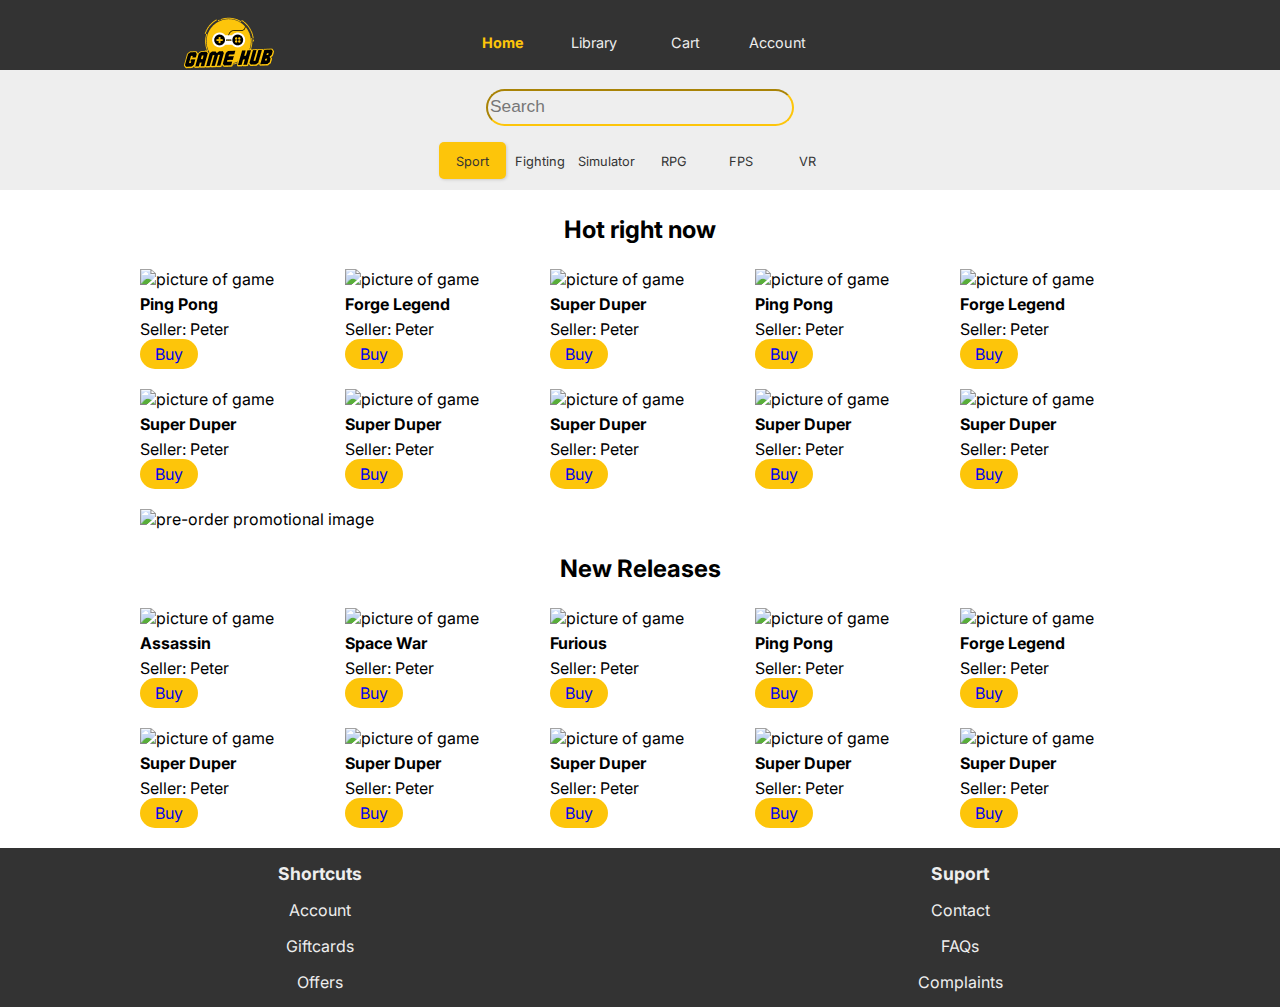
==== index.html @ 80fd1b0d "commit" ====
<!DOCTYPE html>
<html lang="en">
<head>
<meta charset="UTF-8">
<meta name="description" content="Buy or sell new and used games with GameHub.">
<meta name="viewport" content="width=device-width, initial-scale=1">
<script src="https://kit.fontawesome.com/e338dcafec.js" crossorigin="anonymous"></script>
<link rel="preconnect" href="https://fonts.googleapis.com">
<link rel="preconnect" href="https://fonts.gstatic.com" crossorigin>
<link href="https://fonts.googleapis.com/css2?family=Inter&family=Roboto&display=swap" rel="stylesheet">
<link rel="stylesheet" href="css/styles.css">
<title>GameHub | Home</title>

<!-- Hotjar Tracking Code for https://gifted-engelbart-293066.netlify.app -->
<script>
    (function(h,o,t,j,a,r){
        h.hj=h.hj||function(){(h.hj.q=h.hj.q||[]).push(arguments)};
        h._hjSettings={hjid:3154711,hjsv:6};
        a=o.getElementsByTagName('head')[0];
        r=o.createElement('script');r.async=1;
        r.src=t+h._hjSettings.hjid+j+h._hjSettings.hjsv;
        a.appendChild(r);
    })(window,document,'https://static.hotjar.com/c/hotjar-','.js?sv=');
</script>
</head>




<body>

    <nav class="nav-container">

        <div class="main-nav-container">
            <a id="logo" href="index.html">
                <img class="logo-desktop" src="images/Logo.png" alt="GameHub Logo">
            </a>
            <a id="current-home" href="index.html"><i class="fa-solid fa-house-chimney"></i>Home</a>
            <a href="library.html"><i class="fa-solid fa-gamepad"></i> Library</a>
            <a href="cart.html"><i class="fa-solid fa-cart-shopping"></i> Cart</a>
            <a href="account.html"><i class="fa-solid fa-user"></i> Account</a>
        </div>
    </nav>
    <header>
        <section class="local-nav-container">
            <div class="search-container">
                <input class="search-mobile" type="text" name="search" placeholder="Search">
            </div>
            <div class="local-nav-menu">
                <a class="current-sport" href=""><i class="fa-solid fa-baseball-bat-ball"></i>Sport</a>
                <a class="current-fighting" href=""><i class="fa-solid fa-user-ninja"></i>Fighting</a>
                <a class="current-simulator" href=""><i class="fa-solid fa-plane-departure"></i>Simulator</a>
                <a class="current-rpg" href=""><i class="fa-brands fa-d-and-d"></i>RPG</a>
                <a class="current-fps" href=""><i class="fa-solid fa-person-rifle"></i></i>FPS</a></li>
                <a class="current-vr" href=""><i class="fa-solid fa-vr-cardboard"></i>VR</a>
            </div>
        </section>
        </header>


<main>

    <h2><i class="fa-solid fa-fire"></i>Hot right now<i class="fa-solid fa-fire"></i></h2>
    <section class="home-page-images-container">
        <div>
            <img class="home-page-images" src="images/GameHub_covers.jpg" alt="picture of game">
            <div>
            <h3>Ping Pong</h3>
            <p>Seller: Peter <i class="fa-solid fa-circle-check"></i></p>
            </div>
            <a class="buy-button" href="product-screen.html">Buy</a>
        </div>
        <div>
            <img class="home-page-images" src="images/GameHub_covers10.jpg" alt="picture of game">
            <div>
            <h3>Forge Legend</h3>
            <p>Seller: Peter <i class="fa-solid fa-circle-check"></i></p>
            </div>
            <a class="buy-button" href="product-screen.html">Buy</a>
        </div>
        <div>
            <img class="home-page-images" src="images/GameHub_covers2.jpg" alt="picture of game">
            <h3>Super Duper</h3>
            <p>Seller: Peter <i class="fa-solid fa-circle-check"></i></p>
            <a class="buy-button" href="product-screen.html">Buy</a>
        </div>
        <div class="desktop-additional-products">
            <img class="home-page-images" src="images/GameHub_covers.jpg" alt="picture of game">
            <h3>Ping Pong</h3>
            <p>Seller: Peter <i class="fa-solid fa-circle-check"></i></p>
            <a class="buy-button" href="product-screen.html">Buy</a>
        </div>
        <div class="desktop-additional-products">
            <img class="home-page-images" src="images/GameHub_covers10.jpg" alt="picture of game">
            <h3>Forge Legend</h3>
            <p>Seller: Peter <i class="fa-solid fa-circle-check"></i></p>
            <a class="buy-button" href="product-screen.html">Buy</a>
        </div>
        <div class="desktop-additional-products">
            <img class="home-page-images" src="images/GameHub_covers2.jpg" alt="picture of game">
            <h3>Super Duper</h3>
            <p>Seller: Peter <i class="fa-solid fa-circle-check"></i></p>
            <a class="buy-button" href="product-screen.html">Buy</a>
        </div>
        <div class="desktop-additional-products">
            <img class="home-page-images" src="images/GameHub_covers2.jpg" alt="picture of game">
            <h3>Super Duper</h3>
            <p>Seller: Peter <i class="fa-solid fa-circle-check"></i></p>
            <a class="buy-button" href="product-screen.html">Buy</a>
        </div>
        <div class="desktop-additional-products">
            <img class="home-page-images" src="images/GameHub_covers2.jpg" alt="picture of game">
            <h3>Super Duper</h3>
            <p>Seller: Peter <i class="fa-solid fa-circle-check"></i></p>
            <a class="buy-button" href="product-screen.html">Buy</a>
        </div>
        <div class="desktop-additional-products">
            <img class="home-page-images" src="images/GameHub_covers2.jpg" alt="picture of game">
            <h3>Super Duper</h3>
            <p>Seller: Peter <i class="fa-solid fa-circle-check"></i></p>
            <a class="buy-button" href="product-screen.html">Buy</a>
        </div>
        <div class="desktop-additional-products">
            <img class="home-page-images" src="images/GameHub_covers2.jpg" alt="picture of game">
            <h3>Super Duper</h3>
            <p>Seller: Peter <i class="fa-solid fa-circle-check"></i></p>
            <a class="buy-button" href="product-screen.html">Buy</a>
        </div>
    </section>

    <section>
        <img class="promotional-image" src="images/Centreimg.png" alt="pre-order promotional image">
    </section>

    <h2><i class="fa-solid fa-fire"></i>New Releases<i class="fa-solid fa-fire"></i></h2>
    <section class="home-page-images-container">
        <div>
            <img class="home-page-images" src="images/GameHub_covers5.jpg" alt="picture of game">
            <h3>Assassin</h3>
            <p>Seller: Peter <i class="fa-solid fa-circle-check"></i></p>
            <a class="buy-button" href="product-screen.html">Buy</a>
        </div>
        <div>
            <img class="home-page-images" src="images/GameHub_covers6.jpg" alt="picture of game">
            <h3>Space War</h3>
            <p>Seller: Peter <i class="fa-solid fa-circle-check"></i></p>
            <a class="buy-button" href="product-screen.html">Buy</a>
        </div>
        <div>
            <img class="home-page-images" src="images/GameHub_covers4.jpg" alt="picture of game">
            <h3>Furious</h3>
            <p>Seller: Peter <i class="fa-solid fa-circle-check"></i></p>
            <a class="buy-button" href="product-screen.html">Buy</a>
        </div>
        <div class="desktop-additional-products">
            <img class="home-page-images" src="images/GameHub_covers.jpg" alt="picture of game">
            <h3>Ping Pong</h3>
            <p>Seller: Peter <i class="fa-solid fa-circle-check"></i></p>
            <a class="buy-button" href="product-screen.html">Buy</a>
        </div>
        <div class="desktop-additional-products">
            <img class="home-page-images" src="images/GameHub_covers10.jpg" alt="picture of game">
            <h3>Forge Legend</h3>
            <p>Seller: Peter <i class="fa-solid fa-circle-check"></i></p>
            <a class="buy-button" href="product-screen.html">Buy</a>
        </div>
        <div class="desktop-additional-products">
            <img class="home-page-images" src="images/GameHub_covers2.jpg" alt="picture of game">
            <h3>Super Duper</h3>
            <p>Seller: Peter <i class="fa-solid fa-circle-check"></i></p>
            <a class="buy-button" href="product-screen.html">Buy</a>
        </div>
        <div class="desktop-additional-products">
            <img class="home-page-images" src="images/GameHub_covers2.jpg" alt="picture of game">
            <h3>Super Duper</h3>
            <p>Seller: Peter <i class="fa-solid fa-circle-check"></i></p>
            <a class="buy-button" href="product-screen.html">Buy</a>
        </div>
        <div class="desktop-additional-products">
            <img class="home-page-images" src="images/GameHub_covers2.jpg" alt="picture of game">
            <h3>Super Duper</h3>
            <p>Seller: Peter <i class="fa-solid fa-circle-check"></i></p>
            <a class="buy-button" href="product-screen.html">Buy</a>
        </div>
        <div class="desktop-additional-products">
            <img class="home-page-images" src="images/GameHub_covers2.jpg" alt="picture of game">
            <h3>Super Duper</h3>
            <p>Seller: Peter <i class="fa-solid fa-circle-check"></i></p>
            <a class="buy-button" href="product-screen.html">Buy</a>
        </div>
        <div class="desktop-additional-products">
            <img class="home-page-images" src="images/GameHub_covers2.jpg" alt="picture of game">
            <h3>Super Duper</h3>
            <p>Seller: Peter <i class="fa-solid fa-circle-check"></i></p>
            <a class="buy-button" href="product-screen.html">Buy</a>
        </div>
    </section>
    

</main>




<footer class="footer-container">
    <div>
        <h5>Shortcuts</h5>
        <a href="account.html">Account</a>
        <a href="#">Giftcards</a>
        <a href="#">Offers</a>
    </div>
    <div>
        <h5>Suport</h5>
        <a href="contact.html">Contact</a>
        <a href="#">FAQs</a>
        <a href="#">Complaints</a>
    </div>
    </footer>

</body>
</html>
---- css/styles.css ----
@font-face {
    font-family: 'Inter', sans-serif;
    font-family: 'Roboto', sans-serif;
    src: url("https://fonts.googleapis.com/css2?family=Inter&family=Roboto&display=swap");
}

/* GLOBAL STYLES */

header {grid-area: header;}
nav {grid-area: nav;}
main {grid-area: main;}
footer {grid-area: footer;}

body {
    margin: 0px;
    font-family: "Inter";
    min-height: 100vh;
}

/* Footer */
.footer-container {
    display: grid;
    grid-template-columns: 1fr 1fr;
    justify-items: center;
    align-items: center;
    background-color: #333;
    color: #eee;
    padding: 15px 0px;
}

.footer-container div {
    display: grid;
    grid-template-rows: repeat(4, 1fr);
    justify-items: center;
    align-items: center;
    gap: 15px 0px;
}

.footer-container h5 {
    font-size: 1.1em;
    margin: 0px;
}

.footer-container a {
    text-decoration: none;
    color: #eee;
}

/* Main-Nav */

#current-home, #current-library, #current-cart, #current-account {
    color: #FDC50A;
    font-weight: bold;
}

.search-container {
    width: 100%;
    text-align: center;
}

.search-mobile {
    border-radius: 20px;
    width: 300px;
    height: 2.3em;
    margin: 15px 0px 0px 0px;
    border-color: #FDC50A;
    background-color: transparent;
}

input::placeholder {
    color: #777;
    font-size: 1.3em;
}

.current-sport {
    background-color: #FDC50A;
    border-radius: 5px;
    box-shadow: 1px 1px 3px #ccc; 
}

.main-nav-container {
    height: 70px;
    background-color: #333;
    align-items: center;
    display: grid;
}

.main-nav-container a {
    display: grid;
    text-align: center;
    color: #eee;
    text-decoration: none;
    gap: 2px;
    font-size: 0.9em;
    padding: 10px 5px;
}


/* Local-Nav - Home */

.local-nav-container {
    height: 120px;
    display: grid;
    grid-template-rows: 1fr 1fr;
    background-color: #eee;
    align-items: center;
}

.local-nav-menu {
    display: grid;
    grid-template-columns: repeat(6, 1fr);
    margin: 0px 10px;
}

.local-nav-menu a {
    color: #333;
    display: grid;
    text-align: center;
    gap: 2px;
    text-decoration: none;
    font-size: 0.8em;
    padding: 10px 5px;
}


/* Local-Nav - Library */

.content-switcher {
    display: grid;
    grid-template-columns: 1fr 1fr;
    background-color: #fff;
    padding: 3px;
    border-radius: 25px;
}

.content-switcher a {
    text-align: center;
    border-radius: 20px;
    text-decoration: none;
    padding: 10px;
    color: #333;
}


/* Main - Home */  

.home-page-images {
    width: 100%;
    margin: auto;
}

.home-page-images-container i {
    color: #3FA535;
}

main h2 {
    text-align: center;
}

h2 i {
    margin: 0px 25px;
    color: #E84545;
}

.promotional-image {
    display: block;
    margin-left: auto;
    margin-right: auto;
}


/* Main - Library */

.your-games-product-container a {
    text-align: center;
    text-decoration: none;
    background-color: #FDC50A;
    color: #333;
    border-radius: 20px;
    padding: 10px;
    font-weight: bold;
    font-size: 0.8em;
}

.your-games {
    background-color: #FDC50A;
}

.your-games-product-container {
    display: grid;
    gap: 0px 10px;
    align-items: center;
}

.game-description-text {
    place-self: start;
}


/* Main - Product Page */

.main-platform-container {
    display: grid;
    grid-template-rows: 1fr 1fr;
}

.main-platform-container select {
    text-align: center;
    align-self: center;
    padding: 10px;
    border: 1px solid #eee;
    border-radius: 5px;
    background-color: #fff;
    box-shadow: 1px 1px 1px;
    font-size: 1em;
}

.main-platform-container h2 {
    justify-self: left;
    align-self: center;
}

.platform-container {
    display: grid;
    grid-template-columns: repeat(4, 1fr);
    gap: 0px 10px;
}

.platform-container label {
    display: grid;
    grid-template-rows: 1fr 1fr;
    gap: 2px 0px;
}

.platform-container input[type="radio"] {
    opacity: 0;
    position: fixed;
    width: 0px;
}

.platform-container label {
    border-radius: 3px;
    border: 1px solid #eee;
    box-shadow: 1px 1px 1px;
    font-size: 0.8em;
    padding: 20px 10px;
    text-align: center;
}

.platform-container input[type="radio"]:checked + label {
    border: 2px solid #FDC50A;
    color: #333;
    background-color: #FDC50A;
    font-weight: bold;
}

.payment-container {
    display: grid;
    grid-template-columns: 1fr 1fr;
    justify-items: center;
    align-items: center;
    margin: 10px 0px 0px 0px;
    background-color: #eee;
}

.payment-container a {
    text-decoration: none;
    padding: 15px 20px;
    margin: 5px;
    border-radius: 10px;
    font-weight: bold;
}

.payment-container :nth-child(1) {
    background-color: #FF5B24;
    color: #fff;
}

.payment-container a:nth-child(2) {
    background-color: #FDC50A;
    color: #333;
}


/* Main-Cart */

.cart-text-format {
    display: grid;
    grid-template-rows: 1fr 1fr 2fr;
}

.quantity label::after {
    content: "";
    display: block;
}
.quantity label {
    font-size: 1em;
    font-weight: bold;
}

.main-cart-container {
    display: grid;
    margin: 0px 15px;
}

.delivery-and-payment-container {
    display: grid;
    grid-template-columns: 1fr 2fr 1fr;
    justify-items: center;
    align-items: center;
    background-color: #eee;
    border-radius: 5px;
}

.delivery-and-payment-container i:first-child {
    padding: 10px;
    background-color: #ccc;
    border-radius: 5px;
    color: #333;
}

.order-info-container {
    background-color: #eee;
    display: grid;
    grid-template-rows: 1fr 1fr 1fr;
    border-radius: 5px;
}

.order-info-container div {
    display: grid;
    grid-template-columns: 3fr 1fr;
    justify-items: start;
    align-items: center;
}

.cart-cta {
    width: 100%;
    height: 50px;
    background-color: #333;
    text-align: center;
    text-decoration: none;
    line-height: 50px;
    color: #FDC50A;
    border: 1px solid #FDC50A;
    border-radius: 5px;
    margin: 10px auto;
}

.cart-text-format h2 {
    text-align: left;
}

.cart-text-format h3, .cart-text-format h4 {
    font-size: 0.8em;
    font-weight: 400;
    margin: 5px;
} 

.cart-text-format h5 {
    font-size: 0.8em;
    font-weight: bold;
}

.btn-container {
    text-align: center;
    margin: 15px 0px;
}

.btn-confirm-order {
    padding: 10px 60px;
    background-color: #333;
    border: 1px solid #FDC50A;
    cursor: pointer;
    color: #FDC50A;
    border-radius: 5px;
    font-size: 1em;
}

.popup {
    top: 0;
    left: 50%;
    position: absolute;
    transform: translate(-50%, -50%) scale(0.1);
    text-align: center;
    padding: 30px;
    background-color: #FDC50A;
    border-radius: 10px;
    visibility: hidden;
    transition: transform 0.4s, top 0.4s;
}

.open-popup {
    visibility: visible;
    top: 50%;
    transform: translate(-50%, -50%) scale(1);
}

.popup button {
    width: 100%;
    padding: 10px 0px;
    color: #FDC50A;
    font-size: 1em;
    background-color: #333;
    border: none;
    border-radius: 10px;
    box-shadow: 1px 1px 1px;
    cursor: pointer;
    
}


/* Main - Account */

.SoMe-account a {
    font-size: 2.5em;
    padding: 10px;
    margin: 10px;
}

.SoMe-account a:nth-child(1) {
    color: #25D366;
}
.SoMe-account a:nth-child(2) {
    color: #1DA1F2;
}
.SoMe-account a:nth-child(3) {
    color: #4267B2;
}

.account-container {
    display: grid;
    align-items: center;
    justify-items: center;
    margin: 0px 15px;
}


/* Main - Create Account */

.create-account-main-container {
    display: grid;
    grid-template-rows: repeat(5, auto);
    margin: 0px 15px;
}

.form-container form {
    display: grid;
    grid-template-rows: repeat(10, auto);
    gap: 10px;
}

.form-container input {
    height: 44px;
    border-radius: 5px;
    border: 1px solid #333;
}

.stepper-container {
    justify-self: center;
}

.stepper {
    display: grid;
    grid-template-columns: 1fr 1fr 1fr;
    list-style: none;
    padding: 0px;
    max-width: 340px;
    gap: 0px 5px;
}

.stepper-item {
    text-align: center;
}

.stepper li:first-child {
    border: 1px solid #FDC50A;
    border-radius: 10px;
    background-color: #FDC50A;
}

.stepper-item:before {
    content: "";
    position: relative;
    display: block;
}

/* Main-Contact */

.contact-main-container {
    display: grid;
    grid-template-rows: repeat(4, auto);
    align-items: center;
    gap: 15px 0px;
}
.contact-main-container h1 {
    text-align: center;
}

textarea {
    border-radius: 5px;
    border: 1px solid #333;
}
label {
    font-weight: bold;
    margin: 0px;
    padding: 5px;
}

/* Footer */
.footer-container {
    display: grid;
    grid-template-columns: 1fr 1fr;
    justify-items: center;
    align-items: center;
    background-color: #333;
    color: #eee;
    padding: 15px 0px;
}

.footer-container div {
    display: grid;
    grid-template-rows: repeat(4, 1fr);
    justify-items: center;
    align-items: center;
    gap: 15px 0px;
}

.footer-container h5 {
    font-size: 1.1em;
    margin: 0px;
}

.footer-container a {
    text-decoration: none;
    color: #eee;
}





@media only screen and (max-width:699px) {

    body {
    display: grid;
    grid-template-areas: 
    "header"
    "main"
    "nav"
    "footer";
}

h1 {
    font-size: 1.5em;
    font-weight: bold;
}


/* Main-Nav */

.logo-desktop {
    display: none;
}

.main-nav-container {
    justify-content: center;
    grid-template-columns: repeat(4, 1fr);
}


/* Local-Nav - Library */

.content-switcher {
    margin: 0px 25px;
}


/* Main - Home */

main h2 {
    font-size: 1em;
    margin: 10px 0px;
}

main h3, main p {
    font-size: 0.8em;
    margin: 5px 0px 10px 0px;
}

.home-page-images-container {
    display: grid;
    grid-template-columns: repeat(3, 1fr);
    gap: 15px;
    margin: 20px;
}

.desktop-additional-products {
    display: none;
}

.buy-button {
    padding: 3px 15px;
    background-color: #FDC50A;
    border-radius: 20px;
    text-decoration: none;
    color: #333;
}

.promotional-image {
    width: 95%;
}

/* Main - Library */

.your-games-container {
    display: grid;
    grid-template-rows: auto 1fr 1fr 1fr 1fr 1fr;
    gap: 15px;
    margin: 15px;
}

.your-games-product-container {
    grid-template-columns: 1fr 2fr 2fr;
}

.desktop {display: none;}


/* Main - Product Page */

.product-text {
    max-width: 340px;
    margin: auto;
}

.additional-desktop-description {
    display: none;
}


/* Main - Cart */

.breadcrumb {
    text-decoration: none;
    color: #333;
    padding: 15px;
    justify-self: start; 
}

.main-cart-container {
    grid-template-rows: repeat(6, auto);
}

.cart-description-container {
    display: grid;
    grid-template-columns: 1fr 2fr;
    gap: 10px;
}



/* Main-Account */

.account-container {
    grid-template-rows: 1fr 2fr 1fr auto 1fr;
}


/* Main - Create-account */

#selfie {
    border: none;
}

/* Main-Contact */

.contact-main-container {
    margin: 0px 15px;
}

}



/* DESKTOP STYLES */
@media only screen and (min-width:700px) {

main {
    max-width: 1000px;
    margin: auto;
}

h1 {
    font-size: 2em;
    font-weight: bold;
}


/* Main-Nav */

.main-nav-container {
    justify-items: center;
    display: grid;
    grid-template-columns: 5fr 1fr 1fr 1fr 1fr 5fr;
}


/* Local-Nav - Home */ 

.local-nav-container {
   justify-content: center;
}


/* Main - Home */  

main h2 {
    font-size: 1.5em;
    margin: 25px;
}

main h3, main p {
    font-size: 1em;
    margin: 5px 0px;
}

.home-page-images-container {
    display: grid;
    grid-template-columns: repeat(5, 1fr);
    gap: 25px;
    margin: 25px auto;
}

.promotional-image {
   width: 100%;
}

.buy-button {
    padding: 5px 15px;
    background-color: #FDC50A;
    border-radius: 20px;
    text-decoration: none;
}


/* Main - Library */

.your-games-container {
    display: grid;
    grid-template-rows: auto 1fr 1fr 50px;
    grid-template-columns: 1fr 1fr;
    gap: 10px;
    margin: 0px 15px;
}

.your-games-product-container {
    grid-template-columns: 1fr 3fr 2fr;
}

.mobile {display: none;}

.library-desktop-disc h2 {
    text-align: left;
}


/* Main - Product Page */

.product-text {
    max-width: 700px;
}

.platform-container label:hover {
    cursor: pointer;
    box-shadow: 3px 3px 3px;
}


/* Main - Cart */

.breadcrumb {
    display: none;
}

.main-cart-container {
    grid-template-rows: 1fr auto 1fr auto 2fr;
    align-items: center;
}

.cart-description-container {
    display: grid;
    grid-template-columns: 1fr 3fr;
    gap: 0px 25px;
}


/* Main - Account */

.account-container {
    grid-template-rows: 1fr auto 1fr auto 1fr;
}


/* Main - Create Account */

#selfie {
    border: none;
}
}
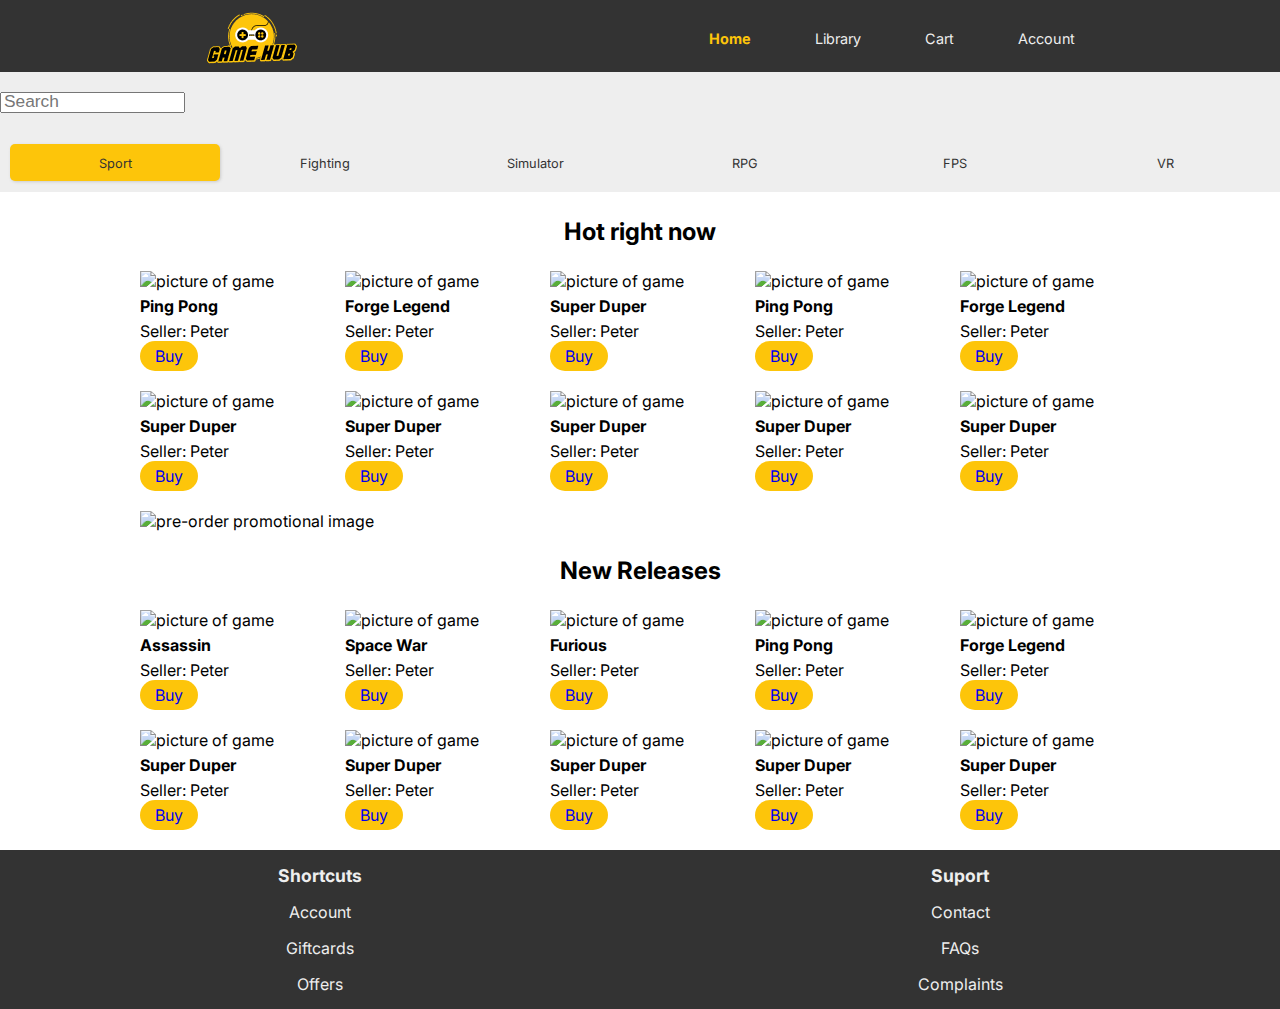
==== commit 98e7d424: "commit" ====
--- a/index.html
+++ b/index.html
@@ -8,7 +8,9 @@
 <link rel="preconnect" href="https://fonts.googleapis.com">
 <link rel="preconnect" href="https://fonts.gstatic.com" crossorigin>
 <link href="https://fonts.googleapis.com/css2?family=Inter&family=Roboto&display=swap" rel="stylesheet">
-<link rel="stylesheet" href="css/styles.css">
+<link rel="stylesheet" href="css/deviceStyles/desktopStyles.css">
+<link rel="stylesheet" href="css/deviceStyles/mobileStyles.css">
+<link rel="stylesheet" href="css/globalStyles.css">
 <title>GameHub | Home</title>
 
 <!-- Hotjar Tracking Code for https://gifted-engelbart-293066.netlify.app -->
@@ -29,17 +31,23 @@
 
 <body>
 
-    <nav class="nav-container">
-
-        <div class="main-nav-container">
-            <a id="logo" href="index.html">
+    <nav class="main-nav-container">
+
+       
+            <div>
+                <a id="logo" href="index.html">
                 <img class="logo-desktop" src="images/Logo.png" alt="GameHub Logo">
-            </a>
-            <a id="current-home" href="index.html"><i class="fa-solid fa-house-chimney"></i>Home</a>
-            <a href="library.html"><i class="fa-solid fa-gamepad"></i> Library</a>
-            <a href="cart.html"><i class="fa-solid fa-cart-shopping"></i> Cart</a>
-            <a href="account.html"><i class="fa-solid fa-user"></i> Account</a>
-        </div>
+                </a>
+            </div>
+
+            <div>
+                <a id="current-home" href="index.html"><i class="fa-solid fa-house-chimney"></i>Home</a>
+                <a href="library.html"><i class="fa-solid fa-gamepad"></i> Library</a>
+                <a href="cart.html"><i class="fa-solid fa-cart-shopping"></i> Cart</a>
+                <a href="account.html"><i class="fa-solid fa-user"></i> Account</a>
+            </div>
+
+        
     </nav>
     <header>
         <section class="local-nav-container">
--- a/css/deviceStyles/desktopStyles.css
+++ b/css/deviceStyles/desktopStyles.css
@@ -0,0 +1,636 @@
+/* Footer */
+.footer-container {
+    display: grid;
+    grid-template-columns: 1fr 1fr;
+    justify-items: center;
+    align-items: center;
+    background-color: #333;
+    color: #eee;
+    padding: 15px 0px;
+}
+
+.footer-container div {
+    display: grid;
+    grid-template-rows: repeat(4, 1fr);
+    justify-items: center;
+    align-items: center;
+    gap: 15px 0px;
+}
+
+.footer-container h5 {
+    font-size: 1.1em;
+    margin: 0px;
+}
+
+.footer-container a {
+    text-decoration: none;
+    color: #eee;
+}
+
+/* Main-Nav */
+
+#current-home, #current-library, #current-cart, #current-account {
+    color: #FDC50A;
+    font-weight: bold;
+}
+
+/* .search-container {
+    width: 100%;
+    text-align: center;
+}
+
+.search-mobile {
+    border-radius: 20px;
+    width: 300px;
+    height: 2.3em;
+    margin: 15px 0px 0px 0px;
+    border-color: #FDC50A;
+    background-color: transparent;
+} */
+
+input::placeholder {
+    color: #777;
+    font-size: 1.3em;
+}
+
+.current-sport {
+    background-color: #FDC50A;
+    border-radius: 5px;
+    box-shadow: 1px 1px 3px #ccc; 
+}
+
+.main-nav-container {
+    height: 4.5rem;
+    background-color: #333;
+    align-items: center;
+    justify-content: space-around;
+    display: flex;
+}
+
+.main-nav-container div {
+    display: flex;
+    gap: 4rem;
+    
+}
+
+.main-nav-container a {
+    display: flex;
+    flex-direction: column;
+    text-align: center;
+    color: #eee;
+    text-decoration: none;
+    gap: 0.3rem;
+    font-size: 0.9em;
+}
+
+
+/* Local-Nav - Home */
+
+.local-nav-container {
+    height: 120px;
+    display: grid;
+    grid-template-rows: 1fr 1fr;
+    background-color: #eee;
+    align-items: center;
+}
+
+.local-nav-menu {
+    display: grid;
+    grid-template-columns: repeat(6, 1fr);
+    margin: 0px 10px;
+}
+
+.local-nav-menu a {
+    color: #333;
+    display: grid;
+    text-align: center;
+    gap: 2px;
+    text-decoration: none;
+    font-size: 0.8em;
+    padding: 10px 5px;
+}
+
+
+/* Local-Nav - Library */
+
+.content-switcher {
+    display: grid;
+    grid-template-columns: 1fr 1fr;
+    background-color: #fff;
+    padding: 3px;
+    border-radius: 25px;
+}
+
+.content-switcher a {
+    text-align: center;
+    border-radius: 20px;
+    text-decoration: none;
+    padding: 10px;
+    color: #333;
+}
+
+
+/* Main - Home */  
+
+.home-page-images {
+    width: 100%;
+    margin: auto;
+}
+
+.home-page-images-container i {
+    color: #3FA535;
+}
+
+main h2 {
+    text-align: center;
+}
+
+h2 i {
+    margin: 0px 25px;
+    color: #E84545;
+}
+
+.promotional-image {
+    display: block;
+    margin-left: auto;
+    margin-right: auto;
+}
+
+
+/* Main - Library */
+
+.your-games-product-container a {
+    text-align: center;
+    text-decoration: none;
+    background-color: #FDC50A;
+    color: #333;
+    border-radius: 20px;
+    padding: 10px;
+    font-weight: bold;
+    font-size: 0.8em;
+}
+
+.your-games {
+    background-color: #FDC50A;
+}
+
+.your-games-product-container {
+    display: grid;
+    gap: 0px 10px;
+    align-items: center;
+}
+
+.game-description-text {
+    place-self: start;
+}
+
+
+/* Main - Product Page */
+
+.main-platform-container {
+    display: grid;
+    grid-template-rows: 1fr 1fr;
+}
+
+.main-platform-container select {
+    text-align: center;
+    align-self: center;
+    padding: 10px;
+    border: 1px solid #eee;
+    border-radius: 5px;
+    background-color: #fff;
+    box-shadow: 1px 1px 1px;
+    font-size: 1em;
+}
+
+.main-platform-container h2 {
+    justify-self: left;
+    align-self: center;
+}
+
+.platform-container {
+    display: grid;
+    grid-template-columns: repeat(4, 1fr);
+    gap: 0px 10px;
+}
+
+.platform-container label {
+    display: grid;
+    grid-template-rows: 1fr 1fr;
+    gap: 2px 0px;
+}
+
+.platform-container input[type="radio"] {
+    opacity: 0;
+    position: fixed;
+    width: 0px;
+}
+
+.platform-container label {
+    border-radius: 3px;
+    border: 1px solid #eee;
+    box-shadow: 1px 1px 1px;
+    font-size: 0.8em;
+    padding: 20px 10px;
+    text-align: center;
+}
+
+.platform-container input[type="radio"]:checked + label {
+    border: 2px solid #FDC50A;
+    color: #333;
+    background-color: #FDC50A;
+    font-weight: bold;
+}
+
+.payment-container {
+    display: grid;
+    grid-template-columns: 1fr 1fr;
+    justify-items: center;
+    align-items: center;
+    margin: 10px 0px 0px 0px;
+    background-color: #eee;
+}
+
+.payment-container a {
+    text-decoration: none;
+    padding: 15px 20px;
+    margin: 5px;
+    border-radius: 10px;
+    font-weight: bold;
+}
+
+.payment-container :nth-child(1) {
+    background-color: #FF5B24;
+    color: #fff;
+}
+
+.payment-container a:nth-child(2) {
+    background-color: #FDC50A;
+    color: #333;
+}
+
+
+/* Main-Cart */
+
+.cart-text-format {
+    display: grid;
+    grid-template-rows: 1fr 1fr 2fr;
+}
+
+.quantity label::after {
+    content: "";
+    display: block;
+}
+.quantity label {
+    font-size: 1em;
+    font-weight: bold;
+}
+
+.main-cart-container {
+    display: grid;
+    margin: 0px 15px;
+}
+
+.delivery-and-payment-container {
+    display: grid;
+    grid-template-columns: 1fr 2fr 1fr;
+    justify-items: center;
+    align-items: center;
+    background-color: #eee;
+    border-radius: 5px;
+}
+
+.delivery-and-payment-container i:first-child {
+    padding: 10px;
+    background-color: #ccc;
+    border-radius: 5px;
+    color: #333;
+}
+
+.order-info-container {
+    background-color: #eee;
+    display: grid;
+    grid-template-rows: 1fr 1fr 1fr;
+    border-radius: 5px;
+}
+
+.order-info-container div {
+    display: grid;
+    grid-template-columns: 3fr 1fr;
+    justify-items: start;
+    align-items: center;
+}
+
+.cart-cta {
+    width: 100%;
+    height: 50px;
+    background-color: #333;
+    text-align: center;
+    text-decoration: none;
+    line-height: 50px;
+    color: #FDC50A;
+    border: 1px solid #FDC50A;
+    border-radius: 5px;
+    margin: 10px auto;
+}
+
+.cart-text-format h2 {
+    text-align: left;
+}
+
+.cart-text-format h3, .cart-text-format h4 {
+    font-size: 0.8em;
+    font-weight: 400;
+    margin: 5px;
+} 
+
+.cart-text-format h5 {
+    font-size: 0.8em;
+    font-weight: bold;
+}
+
+.btn-container {
+    text-align: center;
+    margin: 15px 0px;
+}
+
+.btn-confirm-order {
+    padding: 10px 60px;
+    background-color: #333;
+    border: 1px solid #FDC50A;
+    cursor: pointer;
+    color: #FDC50A;
+    border-radius: 5px;
+    font-size: 1em;
+}
+
+.popup {
+    top: 0;
+    left: 50%;
+    position: absolute;
+    transform: translate(-50%, -50%) scale(0.1);
+    text-align: center;
+    padding: 30px;
+    background-color: #FDC50A;
+    border-radius: 10px;
+    visibility: hidden;
+    transition: transform 0.4s, top 0.4s;
+}
+
+.open-popup {
+    visibility: visible;
+    top: 50%;
+    transform: translate(-50%, -50%) scale(1);
+}
+
+.popup button {
+    width: 100%;
+    padding: 10px 0px;
+    color: #FDC50A;
+    font-size: 1em;
+    background-color: #333;
+    border: none;
+    border-radius: 10px;
+    box-shadow: 1px 1px 1px;
+    cursor: pointer;
+    
+}
+
+
+/* Main - Account */
+
+.SoMe-account a {
+    font-size: 2.5em;
+    padding: 10px;
+    margin: 10px;
+}
+
+.SoMe-account a:nth-child(1) {
+    color: #25D366;
+}
+.SoMe-account a:nth-child(2) {
+    color: #1DA1F2;
+}
+.SoMe-account a:nth-child(3) {
+    color: #4267B2;
+}
+
+.account-container {
+    display: grid;
+    align-items: center;
+    justify-items: center;
+    margin: 0px 15px;
+}
+
+
+/* Main - Create Account */
+
+.create-account-main-container {
+    display: grid;
+    grid-template-rows: repeat(5, auto);
+    margin: 0px 15px;
+}
+
+.form-container form {
+    display: grid;
+    grid-template-rows: repeat(10, auto);
+    gap: 10px;
+}
+
+.form-container input {
+    height: 44px;
+    border-radius: 5px;
+    border: 1px solid #333;
+}
+
+.stepper-container {
+    justify-self: center;
+}
+
+.stepper {
+    display: grid;
+    grid-template-columns: 1fr 1fr 1fr;
+    list-style: none;
+    padding: 0px;
+    max-width: 340px;
+    gap: 0px 5px;
+}
+
+.stepper-item {
+    text-align: center;
+}
+
+.stepper li:first-child {
+    border: 1px solid #FDC50A;
+    border-radius: 10px;
+    background-color: #FDC50A;
+}
+
+.stepper-item:before {
+    content: "";
+    position: relative;
+    display: block;
+}
+
+/* Main-Contact */
+
+.contact-main-container {
+    display: grid;
+    grid-template-rows: repeat(4, auto);
+    align-items: center;
+    gap: 15px 0px;
+}
+.contact-main-container h1 {
+    text-align: center;
+}
+
+textarea {
+    border-radius: 5px;
+    border: 1px solid #333;
+}
+label {
+    font-weight: bold;
+    margin: 0px;
+    padding: 5px;
+}
+
+/* Footer */
+.footer-container {
+    display: grid;
+    grid-template-columns: 1fr 1fr;
+    justify-items: center;
+    align-items: center;
+    background-color: #333;
+    color: #eee;
+    padding: 15px 0px;
+}
+
+.footer-container div {
+    display: grid;
+    grid-template-rows: repeat(4, 1fr);
+    justify-items: center;
+    align-items: center;
+    gap: 15px 0px;
+}
+
+.footer-container h5 {
+    font-size: 1.1em;
+    margin: 0px;
+}
+
+.footer-container a {
+    text-decoration: none;
+    color: #eee;
+}
+
+
+/* DESKTOP STYLES */
+@media only screen and (min-width:700px) {
+
+    main {
+        max-width: 1000px;
+        margin: auto;
+    }
+    
+    h1 {
+        font-size: 2em;
+        font-weight: bold;
+    }
+    
+    
+    
+    /* Main - Home */  
+    
+    main h2 {
+        font-size: 1.5em;
+        margin: 25px;
+    }
+    
+    main h3, main p {
+        font-size: 1em;
+        margin: 5px 0px;
+    }
+    
+    .home-page-images-container {
+        display: grid;
+        grid-template-columns: repeat(5, 1fr);
+        gap: 25px;
+        margin: 25px auto;
+    }
+    
+    .promotional-image {
+       width: 100%;
+    }
+    
+    .buy-button {
+        padding: 5px 15px;
+        background-color: #FDC50A;
+        border-radius: 20px;
+        text-decoration: none;
+    }
+    
+    
+    /* Main - Library */
+    
+    .your-games-container {
+        display: grid;
+        grid-template-rows: auto 1fr 1fr 50px;
+        grid-template-columns: 1fr 1fr;
+        gap: 10px;
+        margin: 0px 15px;
+    }
+    
+    .your-games-product-container {
+        grid-template-columns: 1fr 3fr 2fr;
+    }
+    
+    .mobile {display: none;}
+    
+    .library-desktop-disc h2 {
+        text-align: left;
+    }
+    
+    
+    /* Main - Product Page */
+    
+    .product-text {
+        max-width: 700px;
+    }
+    
+    .platform-container label:hover {
+        cursor: pointer;
+        box-shadow: 3px 3px 3px;
+    }
+    
+    
+    /* Main - Cart */
+    
+    .breadcrumb {
+        display: none;
+    }
+    
+    .main-cart-container {
+        grid-template-rows: 1fr auto 1fr auto 2fr;
+        align-items: center;
+    }
+    
+    .cart-description-container {
+        display: grid;
+        grid-template-columns: 1fr 3fr;
+        gap: 0px 25px;
+    }
+    
+    
+    /* Main - Account */
+    
+    .account-container {
+        grid-template-rows: 1fr auto 1fr auto 1fr;
+    }
+    
+    
+    /* Main - Create Account */
+    
+    #selfie {
+        border: none;
+    }
+    }--- a/css/deviceStyles/mobileStyles.css
+++ b/css/deviceStyles/mobileStyles.css
@@ -0,0 +1,148 @@
+
+@media only screen and (max-width:699px) {
+
+    body {
+    display: grid;
+    grid-template-areas: 
+    "header"
+    "main"
+    "nav"
+    "footer";
+}
+#logo {
+    display: none;
+}
+
+h1 {
+    font-size: 1.5em;
+    font-weight: bold;
+}
+
+
+/* Main-Nav */
+
+.logo-desktop {
+    display: none;
+}
+
+.main-nav-container {
+    justify-content: center;
+    grid-template-columns: repeat(4, 1fr);
+}
+
+
+/* Local-Nav - Library */
+
+.content-switcher {
+    margin: 0px 25px;
+}
+
+
+/* Main - Home */
+
+main h2 {
+    font-size: 1em;
+    margin: 10px 0px;
+}
+
+main h3, main p {
+    font-size: 0.8em;
+    margin: 5px 0px 10px 0px;
+}
+
+.home-page-images-container {
+    display: grid;
+    grid-template-columns: repeat(3, 1fr);
+    gap: 15px;
+    margin: 20px;
+}
+
+.desktop-additional-products {
+    display: none;
+}
+
+.buy-button {
+    padding: 3px 15px;
+    background-color: #FDC50A;
+    border-radius: 20px;
+    text-decoration: none;
+    color: #333;
+}
+
+.promotional-image {
+    width: 95%;
+}
+
+/* Main - Library */
+
+.your-games-container {
+    display: grid;
+    grid-template-rows: auto 1fr 1fr 1fr 1fr 1fr;
+    gap: 15px;
+    margin: 15px;
+}
+
+.your-games-product-container {
+    grid-template-columns: 1fr 2fr 2fr;
+}
+
+.desktop {display: none;}
+
+
+/* Main - Product Page */
+
+.product-text {
+    max-width: 340px;
+    margin: auto;
+}
+
+.additional-desktop-description {
+    display: none;
+}
+
+
+/* Main - Cart */
+
+.breadcrumb {
+    text-decoration: none;
+    color: #333;
+    padding: 15px;
+    justify-self: start; 
+}
+
+.main-cart-container {
+    grid-template-rows: repeat(6, auto);
+}
+
+.cart-description-container {
+    display: grid;
+    grid-template-columns: 1fr 2fr;
+    gap: 10px;
+}
+
+
+
+/* Main-Account */
+
+.account-container {
+    grid-template-rows: 1fr 2fr 1fr auto 1fr;
+}
+
+
+/* Main - Create-account */
+
+#selfie {
+    border: none;
+}
+
+/* Main-Contact */
+
+.contact-main-container {
+    margin: 0px 15px;
+}
+
+}
+
+
+
+
--- a/css/globalStyles.css
+++ b/css/globalStyles.css
@@ -0,0 +1,21 @@
+@font-face {
+    font-family: 'Inter', sans-serif;
+    font-family: 'Roboto', sans-serif;
+    src: url("https://fonts.googleapis.com/css2?family=Inter&family=Roboto&display=swap");
+}
+
+/* GLOBAL STYLES */
+
+*, *::after, *::before {
+    box-sizing: inherit;}
+
+header {grid-area: header;}
+nav {grid-area: nav;}
+main {grid-area: main;}
+footer {grid-area: footer;}
+
+body {
+    margin: 0;
+    font-family: "Inter", "Roboto", sans-serif;
+    height: 100vh;
+}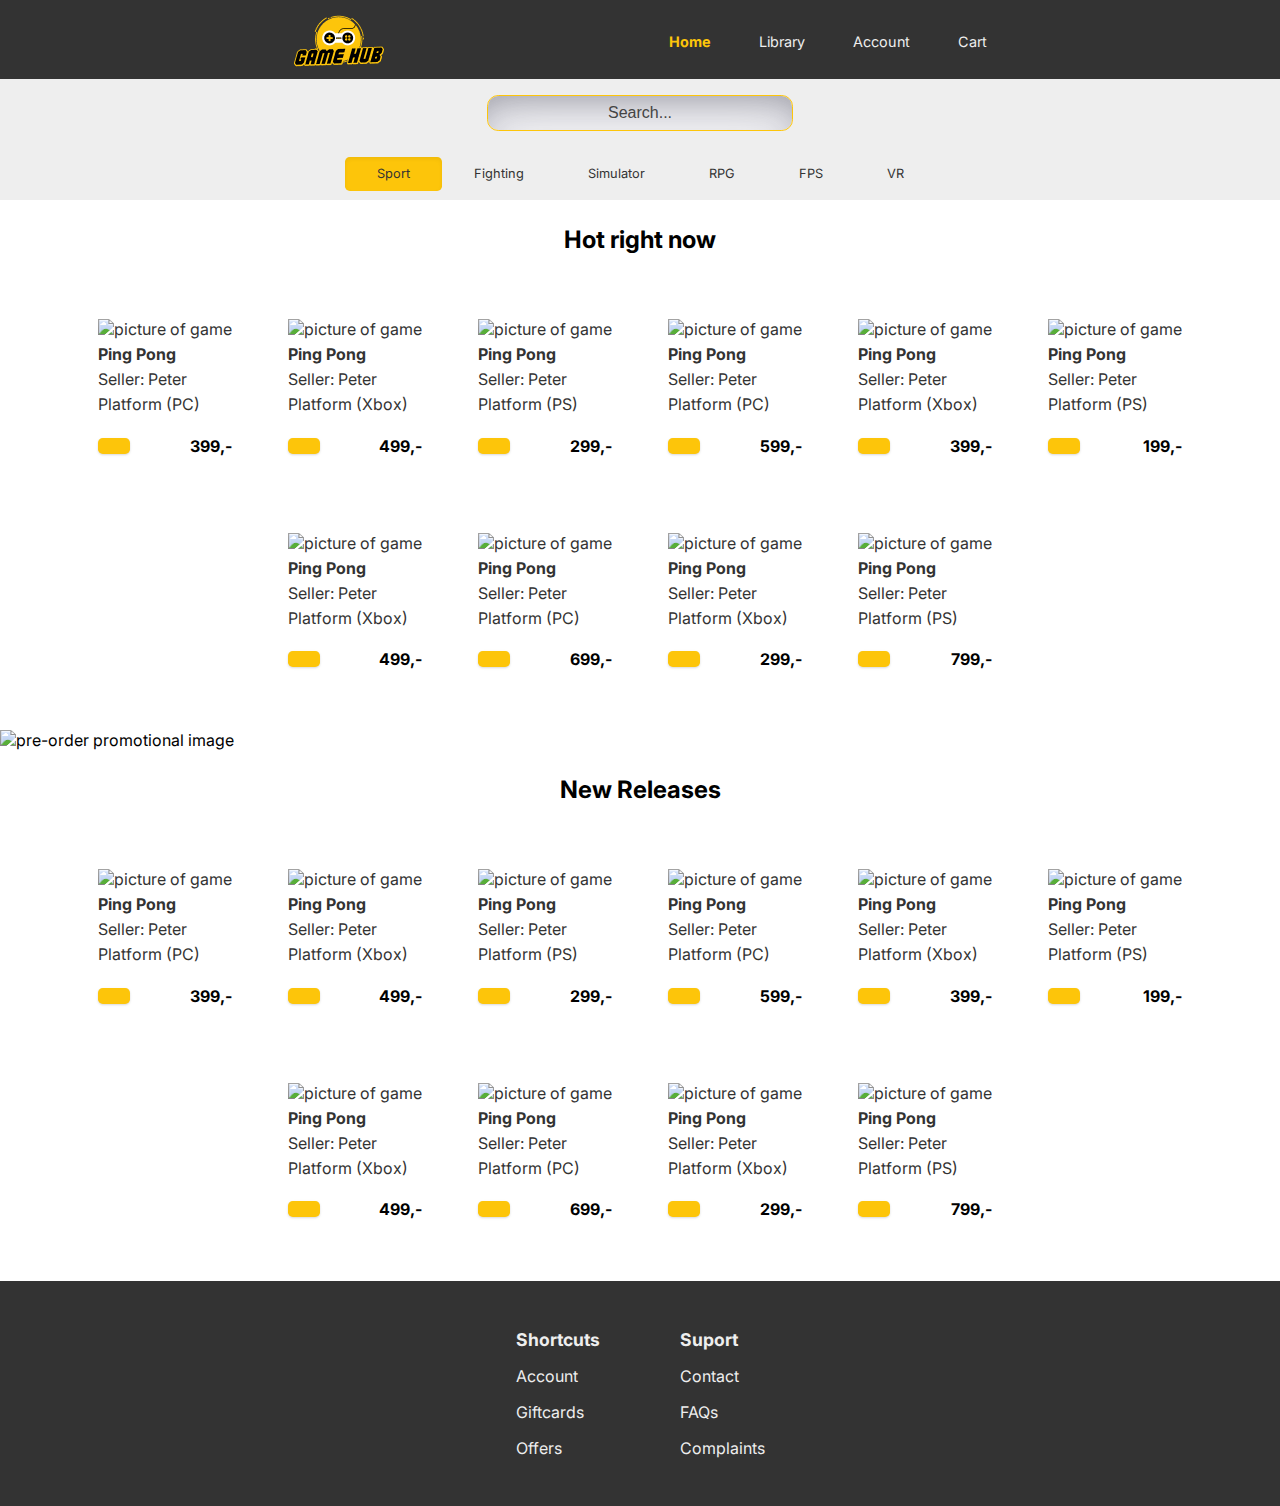
==== commit eb02ab62: "commit" ====
--- a/index.html
+++ b/index.html
@@ -8,9 +8,9 @@
 <link rel="preconnect" href="https://fonts.googleapis.com">
 <link rel="preconnect" href="https://fonts.gstatic.com" crossorigin>
 <link href="https://fonts.googleapis.com/css2?family=Inter&family=Roboto&display=swap" rel="stylesheet">
+<link rel="stylesheet" href="css/globalStyles.css">
 <link rel="stylesheet" href="css/deviceStyles/desktopStyles.css">
 <link rel="stylesheet" href="css/deviceStyles/mobileStyles.css">
-<link rel="stylesheet" href="css/globalStyles.css">
 <title>GameHub | Home</title>
 
 <!-- Hotjar Tracking Code for https://gifted-engelbart-293066.netlify.app -->
@@ -32,27 +32,22 @@
 <body>
 
     <nav class="main-nav-container">
-
-       
-            <div>
-                <a id="logo" href="index.html">
-                <img class="logo-desktop" src="images/Logo.png" alt="GameHub Logo">
-                </a>
-            </div>
-
-            <div>
-                <a id="current-home" href="index.html"><i class="fa-solid fa-house-chimney"></i>Home</a>
-                <a href="library.html"><i class="fa-solid fa-gamepad"></i> Library</a>
-                <a href="cart.html"><i class="fa-solid fa-cart-shopping"></i> Cart</a>
-                <a href="account.html"><i class="fa-solid fa-user"></i> Account</a>
-            </div>
-
-        
+        
+        <a href="index.html"><img href="index.html" class="logo-desktop" src="images/Logo.png" alt="GameHub Logo"></a>
+        
+
+        <div class="nav-menu">
+            <a class="home-hover" id="current-active" href="index.html"><i class="fa-solid fa-house-chimney"></i>Home</a>
+            <a class="library-hover" href="library.html"><i class="fa-solid fa-gamepad"></i> Library</a>
+            <a class="account-hover" href="account.html"><i class="fa-solid fa-user"></i> Account</a>
+            <a class="cart-hover" href="cart.html"><i class="fa-solid fa-cart-shopping"></i> Cart</a>
+        </div>
     </nav>
+
     <header>
         <section class="local-nav-container">
             <div class="search-container">
-                <input class="search-mobile" type="text" name="search" placeholder="Search">
+                <input class="search-mobile" type="text" name="search" placeholder="Search...">
             </div>
             <div class="local-nav-menu">
                 <a class="current-sport" href=""><i class="fa-solid fa-baseball-bat-ball"></i>Sport</a>
@@ -67,141 +62,328 @@
 
 
 <main>
-
+    
     <h2><i class="fa-solid fa-fire"></i>Hot right now<i class="fa-solid fa-fire"></i></h2>
+
     <section class="home-page-images-container">
-        <div>
-            <img class="home-page-images" src="images/GameHub_covers.jpg" alt="picture of game">
-            <div>
-            <h3>Ping Pong</h3>
-            <p>Seller: Peter <i class="fa-solid fa-circle-check"></i></p>
-            </div>
-            <a class="buy-button" href="product-screen.html">Buy</a>
-        </div>
-        <div>
-            <img class="home-page-images" src="images/GameHub_covers10.jpg" alt="picture of game">
-            <div>
-            <h3>Forge Legend</h3>
-            <p>Seller: Peter <i class="fa-solid fa-circle-check"></i></p>
-            </div>
-            <a class="buy-button" href="product-screen.html">Buy</a>
-        </div>
-        <div>
-            <img class="home-page-images" src="images/GameHub_covers2.jpg" alt="picture of game">
-            <h3>Super Duper</h3>
-            <p>Seller: Peter <i class="fa-solid fa-circle-check"></i></p>
-            <a class="buy-button" href="product-screen.html">Buy</a>
-        </div>
-        <div class="desktop-additional-products">
-            <img class="home-page-images" src="images/GameHub_covers.jpg" alt="picture of game">
-            <h3>Ping Pong</h3>
-            <p>Seller: Peter <i class="fa-solid fa-circle-check"></i></p>
-            <a class="buy-button" href="product-screen.html">Buy</a>
-        </div>
-        <div class="desktop-additional-products">
-            <img class="home-page-images" src="images/GameHub_covers10.jpg" alt="picture of game">
-            <h3>Forge Legend</h3>
-            <p>Seller: Peter <i class="fa-solid fa-circle-check"></i></p>
-            <a class="buy-button" href="product-screen.html">Buy</a>
-        </div>
-        <div class="desktop-additional-products">
-            <img class="home-page-images" src="images/GameHub_covers2.jpg" alt="picture of game">
-            <h3>Super Duper</h3>
-            <p>Seller: Peter <i class="fa-solid fa-circle-check"></i></p>
-            <a class="buy-button" href="product-screen.html">Buy</a>
-        </div>
-        <div class="desktop-additional-products">
-            <img class="home-page-images" src="images/GameHub_covers2.jpg" alt="picture of game">
-            <h3>Super Duper</h3>
-            <p>Seller: Peter <i class="fa-solid fa-circle-check"></i></p>
-            <a class="buy-button" href="product-screen.html">Buy</a>
-        </div>
-        <div class="desktop-additional-products">
-            <img class="home-page-images" src="images/GameHub_covers2.jpg" alt="picture of game">
-            <h3>Super Duper</h3>
-            <p>Seller: Peter <i class="fa-solid fa-circle-check"></i></p>
-            <a class="buy-button" href="product-screen.html">Buy</a>
-        </div>
-        <div class="desktop-additional-products">
-            <img class="home-page-images" src="images/GameHub_covers2.jpg" alt="picture of game">
-            <h3>Super Duper</h3>
-            <p>Seller: Peter <i class="fa-solid fa-circle-check"></i></p>
-            <a class="buy-button" href="product-screen.html">Buy</a>
-        </div>
-        <div class="desktop-additional-products">
-            <img class="home-page-images" src="images/GameHub_covers2.jpg" alt="picture of game">
-            <h3>Super Duper</h3>
-            <p>Seller: Peter <i class="fa-solid fa-circle-check"></i></p>
-            <a class="buy-button" href="product-screen.html">Buy</a>
-        </div>
+        <div class="product-list-item">
+            <div>
+                <a href="product-screen.html">
+                <img class="home-page-images" src="images/GameHub_covers.jpg" alt="picture of game">
+                <h3>Ping Pong</h3>
+                <p>Seller: Peter <i class="fa-solid fa-circle-check"></i></p>
+                <p class="platform">Platform (PC) <i class="fa-brands fa-windows"></i></p>
+                </a>
+            </div>
+            <div class="btn-price">
+                <a class="buy-btn" href="product-screen.html"><i class="fa-solid fa-cart-plus"></i></a>
+                <h4>399,-</h4>
+            </div>
+        </div>
+
+        <div class="product-list-item">
+            <div>
+                <a href="product-screen.html">
+                <img class="home-page-images" src="images/GameHub_covers10.jpg" alt="picture of game">
+                <h3>Ping Pong</h3>
+                <p>Seller: Peter <i class="fa-solid fa-circle-check"></i></p>
+                <p class="platform">Platform (Xbox) <i class="fa-brands fa-xbox"></i></p>
+                </a>
+            </div>
+            <div class="btn-price">
+                <a class="buy-btn" href="product-screen.html"><i class="fa-solid fa-cart-plus"></i></a>
+                <h4>499,-</h4>
+            </div>
+        </div>
+
+        <div class="product-list-item">
+            <div>
+                <a href="product-screen.html">
+                <img class="home-page-images" src="images/GameHub_covers5.jpg" alt="picture of game">
+                <h3>Ping Pong</h3>
+                <p>Seller: Peter <i class="fa-solid fa-circle-check"></i></p>
+                <p class="platform">Platform (PS) <i class="fa-brands fa-playstation"></i></p>
+                </a>
+            </div>
+            <div class="btn-price">
+                <a class="buy-btn" href="product-screen.html"><i class="fa-solid fa-cart-plus"></i></a>
+                <h4>299,-</h4>
+            </div>
+        </div>
+
+        <div class="product-list-item">
+            <div>
+                <a href="product-screen.html">
+                <img class="home-page-images" src="images/GameHub_covers3.jpg" alt="picture of game">
+                <h3>Ping Pong</h3>
+                <p>Seller: Peter <i class="fa-solid fa-circle-check"></i></p>
+                <p class="platform">Platform (PC) <i class="fa-brands fa-windows"></i></p>
+                </a>
+            </div>
+            <div class="btn-price">
+                <a class="buy-btn" href="product-screen.html"><i class="fa-solid fa-cart-plus"></i></a>
+                <h4>599,-</h4>
+            </div>
+        </div>
+
+        <div class="product-list-item">
+            <div>
+                <a href="product-screen.html">
+                <img class="home-page-images" src="images/GameHub_covers9.jpg" alt="picture of game">
+                <h3>Ping Pong</h3>
+                <p>Seller: Peter <i class="fa-solid fa-circle-check"></i></p>
+                <p class="platform">Platform (Xbox) <i class="fa-brands fa-xbox"></i></p>
+                </a>
+            </div>
+            <div class="btn-price">
+                <a class="buy-btn" href="product-screen.html"><i class="fa-solid fa-cart-plus"></i></a>
+                <h4>399,-</h4>
+            </div>
+        </div>
+
+        <div class="product-list-item">
+            <div>
+                <a href="product-screen.html">
+                <img class="home-page-images" src="images/GameHub_covers8.jpg" alt="picture of game">
+                <h3>Ping Pong</h3>
+                <p>Seller: Peter <i class="fa-solid fa-circle-check"></i></p>
+                <p class="platform">Platform (PS) <i class="fa-brands fa-playstation"></i></p>
+                </a>
+            </div>
+            <div class="btn-price">
+                <a class="buy-btn" href="product-screen.html"><i class="fa-solid fa-cart-plus"></i></a>
+                <h4>199,-</h4>
+            </div>
+        </div>
+
+        <div class="product-list-item">
+            <div>
+                <a href="product-screen.html">
+                <img class="home-page-images" src="images/GameHub_covers4.jpg" alt="picture of game">
+                <h3>Ping Pong</h3>
+                <p>Seller: Peter <i class="fa-solid fa-circle-check"></i></p>
+                <p class="platform">Platform (Xbox) <i class="fa-brands fa-xbox"></i></p>
+                </a>
+            </div>
+            <div class="btn-price">
+                <a class="buy-btn" href="product-screen.html"><i class="fa-solid fa-cart-plus"></i></a>
+                <h4>499,-</h4>
+            </div>
+        </div>
+
+        <div class="product-list-item">
+            <div>
+                <a href="product-screen.html">
+                <img class="home-page-images" src="images/GameHub_covers7.jpg" alt="picture of game">
+                <h3>Ping Pong</h3>
+                <p>Seller: Peter <i class="fa-solid fa-circle-check"></i></p>
+                <p class="platform">Platform (PC) <i class="fa-brands fa-windows"></i></p>
+                </a>
+            </div>
+            <div class="btn-price">
+                <a class="buy-btn" href="product-screen.html"><i class="fa-solid fa-cart-plus"></i></a>
+                <h4>699,-</h4>
+            </div>
+        </div>
+
+        <div class="product-list-item">
+            <div>
+                <a href="product-screen.html">
+                <img class="home-page-images" src="images/GameHub_covers2.jpg" alt="picture of game">
+                <h3>Ping Pong</h3>
+                <p>Seller: Peter <i class="fa-solid fa-circle-check"></i></p>
+                <p class="platform">Platform (Xbox) <i class="fa-brands fa-xbox"></i></p>
+                </a>
+            </div>
+            <div class="btn-price">
+                <a class="buy-btn" href="product-screen.html"><i class="fa-solid fa-cart-plus"></i></a>
+                <h4>299,-</h4>
+            </div>
+        </div>
+
+        <div class="product-list-item">
+            <div>
+                <a href="product-screen.html">
+                <img class="home-page-images" src="images/GameHub_covers10.jpg" alt="picture of game">
+                <h3>Ping Pong</h3>
+                <p>Seller: Peter <i class="fa-solid fa-circle-check"></i></p>
+                <p class="platform">Platform (PS) <i class="fa-brands fa-playstation"></i></p>
+                </a>
+            </div>
+            <div class="btn-price">
+                <a class="buy-btn" href="product-screen.html"><i class="fa-solid fa-cart-plus"></i></a>
+                <h4>799,-</h4>
+            </div>
+        </div>
+
+        
+
+
+
+        
     </section>
 
-    <section>
+    <section class="desktop-additional-products">
         <img class="promotional-image" src="images/Centreimg.png" alt="pre-order promotional image">
     </section>
-
-    <h2><i class="fa-solid fa-fire"></i>New Releases<i class="fa-solid fa-fire"></i></h2>
+    
+    <h2 class="desktop-additional-products"><i class="fa-solid fa-fire"></i>New Releases<i class="fa-solid fa-fire"></i></h2>
     <section class="home-page-images-container">
-        <div>
-            <img class="home-page-images" src="images/GameHub_covers5.jpg" alt="picture of game">
-            <h3>Assassin</h3>
-            <p>Seller: Peter <i class="fa-solid fa-circle-check"></i></p>
-            <a class="buy-button" href="product-screen.html">Buy</a>
-        </div>
-        <div>
-            <img class="home-page-images" src="images/GameHub_covers6.jpg" alt="picture of game">
-            <h3>Space War</h3>
-            <p>Seller: Peter <i class="fa-solid fa-circle-check"></i></p>
-            <a class="buy-button" href="product-screen.html">Buy</a>
-        </div>
-        <div>
-            <img class="home-page-images" src="images/GameHub_covers4.jpg" alt="picture of game">
-            <h3>Furious</h3>
-            <p>Seller: Peter <i class="fa-solid fa-circle-check"></i></p>
-            <a class="buy-button" href="product-screen.html">Buy</a>
-        </div>
-        <div class="desktop-additional-products">
-            <img class="home-page-images" src="images/GameHub_covers.jpg" alt="picture of game">
-            <h3>Ping Pong</h3>
-            <p>Seller: Peter <i class="fa-solid fa-circle-check"></i></p>
-            <a class="buy-button" href="product-screen.html">Buy</a>
-        </div>
-        <div class="desktop-additional-products">
-            <img class="home-page-images" src="images/GameHub_covers10.jpg" alt="picture of game">
-            <h3>Forge Legend</h3>
-            <p>Seller: Peter <i class="fa-solid fa-circle-check"></i></p>
-            <a class="buy-button" href="product-screen.html">Buy</a>
-        </div>
-        <div class="desktop-additional-products">
-            <img class="home-page-images" src="images/GameHub_covers2.jpg" alt="picture of game">
-            <h3>Super Duper</h3>
-            <p>Seller: Peter <i class="fa-solid fa-circle-check"></i></p>
-            <a class="buy-button" href="product-screen.html">Buy</a>
-        </div>
-        <div class="desktop-additional-products">
-            <img class="home-page-images" src="images/GameHub_covers2.jpg" alt="picture of game">
-            <h3>Super Duper</h3>
-            <p>Seller: Peter <i class="fa-solid fa-circle-check"></i></p>
-            <a class="buy-button" href="product-screen.html">Buy</a>
-        </div>
-        <div class="desktop-additional-products">
-            <img class="home-page-images" src="images/GameHub_covers2.jpg" alt="picture of game">
-            <h3>Super Duper</h3>
-            <p>Seller: Peter <i class="fa-solid fa-circle-check"></i></p>
-            <a class="buy-button" href="product-screen.html">Buy</a>
-        </div>
-        <div class="desktop-additional-products">
-            <img class="home-page-images" src="images/GameHub_covers2.jpg" alt="picture of game">
-            <h3>Super Duper</h3>
-            <p>Seller: Peter <i class="fa-solid fa-circle-check"></i></p>
-            <a class="buy-button" href="product-screen.html">Buy</a>
-        </div>
-        <div class="desktop-additional-products">
-            <img class="home-page-images" src="images/GameHub_covers2.jpg" alt="picture of game">
-            <h3>Super Duper</h3>
-            <p>Seller: Peter <i class="fa-solid fa-circle-check"></i></p>
-            <a class="buy-button" href="product-screen.html">Buy</a>
-        </div>
+        <div class="product-list-item">
+            <div>
+                <a href="product-screen.html">
+                <img class="home-page-images" src="images/GameHub_covers.jpg" alt="picture of game">
+                <h3>Ping Pong</h3>
+                <p>Seller: Peter <i class="fa-solid fa-circle-check"></i></p>
+                <p class="platform">Platform (PC) <i class="fa-brands fa-windows"></i></p>
+                </a>
+            </div>
+            <div class="btn-price">
+                <a class="buy-btn" href="product-screen.html"><i class="fa-solid fa-cart-plus"></i></a>
+                <h4>399,-</h4>
+            </div>
+        </div>
+
+        <div class="product-list-item">
+            <div>
+                <a href="product-screen.html">
+                <img class="home-page-images" src="images/GameHub_covers10.jpg" alt="picture of game">
+                <h3>Ping Pong</h3>
+                <p>Seller: Peter <i class="fa-solid fa-circle-check"></i></p>
+                <p class="platform">Platform (Xbox) <i class="fa-brands fa-xbox"></i></p>
+                </a>
+            </div>
+            <div class="btn-price">
+                <a class="buy-btn" href="product-screen.html"><i class="fa-solid fa-cart-plus"></i></a>
+                <h4>499,-</h4>
+            </div>
+        </div>
+
+        <div class="product-list-item">
+            <div>
+                <a href="product-screen.html">
+                <img class="home-page-images" src="images/GameHub_covers5.jpg" alt="picture of game">
+                <h3>Ping Pong</h3>
+                <p>Seller: Peter <i class="fa-solid fa-circle-check"></i></p>
+                <p class="platform">Platform (PS) <i class="fa-brands fa-playstation"></i></p>
+                </a>
+            </div>
+            <div class="btn-price">
+                <a class="buy-btn" href="product-screen.html"><i class="fa-solid fa-cart-plus"></i></a>
+                <h4>299,-</h4>
+            </div>
+        </div>
+
+        <div class="product-list-item">
+            <div>
+                <a href="product-screen.html">
+                <img class="home-page-images" src="images/GameHub_covers3.jpg" alt="picture of game">
+                <h3>Ping Pong</h3>
+                <p>Seller: Peter <i class="fa-solid fa-circle-check"></i></p>
+                <p class="platform">Platform (PC) <i class="fa-brands fa-windows"></i></p>
+                </a>
+            </div>
+            <div class="btn-price">
+                <a class="buy-btn" href="product-screen.html"><i class="fa-solid fa-cart-plus"></i></a>
+                <h4>599,-</h4>
+            </div>
+        </div>
+
+        <div class="product-list-item">
+            <div>
+                <a href="product-screen.html">
+                <img class="home-page-images" src="images/GameHub_covers9.jpg" alt="picture of game">
+                <h3>Ping Pong</h3>
+                <p>Seller: Peter <i class="fa-solid fa-circle-check"></i></p>
+                <p class="platform">Platform (Xbox) <i class="fa-brands fa-xbox"></i></p>
+                </a>
+            </div>
+            <div class="btn-price">
+                <a class="buy-btn" href="product-screen.html"><i class="fa-solid fa-cart-plus"></i></a>
+                <h4>399,-</h4>
+            </div>
+        </div>
+
+        <div class="product-list-item">
+            <div>
+                <a href="product-screen.html">
+                <img class="home-page-images" src="images/GameHub_covers8.jpg" alt="picture of game">
+                <h3>Ping Pong</h3>
+                <p>Seller: Peter <i class="fa-solid fa-circle-check"></i></p>
+                <p class="platform">Platform (PS) <i class="fa-brands fa-playstation"></i></p>
+                </a>
+            </div>
+            <div class="btn-price">
+                <a class="buy-btn" href="product-screen.html"><i class="fa-solid fa-cart-plus"></i></a>
+                <h4>199,-</h4>
+            </div>
+        </div>
+
+        <div class="product-list-item">
+            <div>
+                <a href="product-screen.html">
+                <img class="home-page-images" src="images/GameHub_covers4.jpg" alt="picture of game">
+                <h3>Ping Pong</h3>
+                <p>Seller: Peter <i class="fa-solid fa-circle-check"></i></p>
+                <p class="platform">Platform (Xbox) <i class="fa-brands fa-xbox"></i></p>
+                </a>
+            </div>
+            <div class="btn-price">
+                <a class="buy-btn" href="product-screen.html"><i class="fa-solid fa-cart-plus"></i></a>
+                <h4>499,-</h4>
+            </div>
+        </div>
+
+        <div class="product-list-item">
+            <div>
+                <a href="product-screen.html">
+                <img class="home-page-images" src="images/GameHub_covers7.jpg" alt="picture of game">
+                <h3>Ping Pong</h3>
+                <p>Seller: Peter <i class="fa-solid fa-circle-check"></i></p>
+                <p class="platform">Platform (PC) <i class="fa-brands fa-windows"></i></p>
+                </a>
+            </div>
+            <div class="btn-price">
+                <a class="buy-btn" href="product-screen.html"><i class="fa-solid fa-cart-plus"></i></a>
+                <h4>699,-</h4>
+            </div>
+        </div>
+
+        <div class="product-list-item">
+            <div>
+                <a href="product-screen.html">
+                <img class="home-page-images" src="images/GameHub_covers2.jpg" alt="picture of game">
+                <h3>Ping Pong</h3>
+                <p>Seller: Peter <i class="fa-solid fa-circle-check"></i></p>
+                <p class="platform">Platform (Xbox) <i class="fa-brands fa-xbox"></i></p>
+                </a>
+            </div>
+            <div class="btn-price">
+                <a class="buy-btn" href="product-screen.html"><i class="fa-solid fa-cart-plus"></i></a>
+                <h4>299,-</h4>
+            </div>
+        </div>
+
+        <div class="product-list-item">
+            <div>
+                <a href="product-screen.html">
+                <img class="home-page-images" src="images/GameHub_covers10.jpg" alt="picture of game">
+                <h3>Ping Pong</h3>
+                <p>Seller: Peter <i class="fa-solid fa-circle-check"></i></p>
+                <p class="platform">Platform (PS) <i class="fa-brands fa-playstation"></i></p>
+                </a>
+            </div>
+            <div class="btn-price">
+                <a class="buy-btn" href="product-screen.html"><i class="fa-solid fa-cart-plus"></i></a>
+                <h4>799,-</h4>
+            </div>
+        </div>
+
+        
+
+
+
+        
     </section>
     
 
@@ -210,19 +392,21 @@
 
 
 
-<footer class="footer-container">
-    <div>
-        <h5>Shortcuts</h5>
-        <a href="account.html">Account</a>
-        <a href="#">Giftcards</a>
-        <a href="#">Offers</a>
-    </div>
-    <div>
-        <h5>Suport</h5>
-        <a href="contact.html">Contact</a>
-        <a href="#">FAQs</a>
-        <a href="#">Complaints</a>
-    </div>
+<footer>
+    <div class="footer-container">
+        <div>
+            <h5>Shortcuts</h5>
+            <a href="account.html">Account</a>
+            <a href="#">Giftcards</a>
+            <a href="#">Offers</a>
+        </div>
+        <div>
+            <h5>Suport</h5>
+            <a href="contact.html">Contact</a>
+            <a href="#">FAQs</a>
+            <a href="#">Complaints</a>
+        </div>
+    </div>      
     </footer>
 
 </body>
--- a/css/globalStyles.css
+++ b/css/globalStyles.css
@@ -9,13 +9,456 @@
 *, *::after, *::before {
     box-sizing: inherit;}
 
-header {grid-area: header;}
-nav {grid-area: nav;}
-main {grid-area: main;}
-footer {grid-area: footer;}
+img {width: 100%;}
 
 body {
     margin: 0;
     font-family: "Inter", "Roboto", sans-serif;
-    height: 100vh;
-}+    min-height: 100vh;}
+
+
+
+/* Main-Nav */
+
+#current-active {
+    color: #FDC50A;
+    font-weight: bold;}
+
+
+.search-container {margin: auto;}
+
+
+input::placeholder {
+    color: #444;
+    font-size: 1rem;
+    text-align: center;}
+
+
+.current-sport {
+    background-color: #FDC50A;
+    border-radius: 0.3rem;
+    box-shadow: rgba(0, 0, 0, 0.06) 0px 2px 4px 0px inset;
+}
+
+.main-nav-container{
+    background-color: #333;
+    padding: 0.5rem;}
+    
+.nav-menu {
+    display: flex;}
+
+.main-nav-container a {
+    display: flex;
+    flex-direction: column;
+    text-align: center;
+    color: #eee;
+    text-decoration: none;
+    gap: 0.3rem;
+    font-size: 0.9em;
+}
+
+
+
+
+/* Local-Nav - Home */
+
+.local-nav-container {
+   display: flex;
+   flex-direction: column;
+   gap: 1rem;
+   background-color: #eee;
+}
+
+.local-nav-menu {
+    display: flex;
+    flex-wrap: wrap;
+    justify-content: center;
+    padding: 0.6rem;
+}
+
+.local-nav-menu a {
+    display: flex;
+    flex-direction: column;
+    color: #333;
+    text-align: center;
+    text-decoration: none;
+    font-size: 0.8em;
+    padding: 0.6rem 2rem;
+}
+
+.search-mobile {
+    border-radius: 0.7rem;
+    width: 300px;
+    height: 2rem;
+    margin: 1rem 0rem 0rem 0rem;
+    border: 1px solid #FDC50A;
+    box-shadow: rgba(50, 50, 93, 0.25) 0px 30px 60px -12px inset, rgba(0, 0, 0, 0.3) 0px 18px 36px -18px inset;
+}
+
+
+/* Local-Nav - Library */
+
+.content-switcher {
+    display: flex;
+    flex-wrap: wrap;
+    gap: 2rem;
+    justify-content: center;
+    padding: 0rem 1rem 1rem 1rem;
+}
+
+.content-switcher a {
+    border-radius: 2rem;
+    text-decoration: none;
+    padding: 1rem 2.5rem;
+    color: #333;
+}
+
+.active-switcher {
+    box-shadow: rgba(0, 0, 0, 0.06) 0px 2px 4px 0px inset;
+    background-color: #FDC50A;}
+.inactive-switcher{
+    box-shadow: rgba(0, 0, 0, 0.1) 0px 1px 3px 0px, rgba(0, 0, 0, 0.06) 0px 1px 2px 0px;
+}
+
+/* Main - Home */  
+
+.home-page-images {
+    width: 10rem;
+}
+
+.home-page-images-container i {
+    color: #3FA535;
+}
+.platform i{
+    color: #333;
+}
+
+main h2 {
+    text-align: center;
+}
+
+h2 i {
+    margin: 0px 25px;
+    color: #E84545;
+}
+
+.promotional-image {
+    display: block;
+    margin-left: auto;
+    margin-right: auto;
+}
+
+
+/* Main - Library */
+
+.code-btn, .create-account-btn {
+    padding: 0.8rem;
+    background-color: #333;
+    border: 1px solid #FDC50A;
+    cursor: pointer;
+    color: #FDC50A;
+    border-radius: 0.3rem;
+    font-size: 1rem;}
+
+
+/* Main - Product Page */
+
+
+.main-platform-container {
+    display: flex;
+    flex-direction: column;
+}
+
+.main-platform-container select {
+    text-align: center;
+    cursor: pointer;
+    padding: 0.8rem;
+    border: 1px solid #ddd;
+    border-radius: 0.3rem;
+    background-color: #fff;
+    box-shadow: rgba(0, 0, 0, 0.1) 0px 1px 3px 0px, rgba(0, 0, 0, 0.06) 0px 1px 2px 0px;
+    font-size: 1em;
+}
+
+.main-platform-container h2 {
+    justify-self: left;
+    align-self: center;
+}
+
+.devices {
+    display: flex;
+    justify-content: space-evenly;
+    gap: 0.5rem;
+    flex-wrap: wrap;}
+
+.devices input[type="radio"] {
+    opacity: 0;
+    position: fixed;
+    width: 0;}
+
+.devices label {
+    color: #333;
+    display: flex;
+    flex-direction: column;
+    border-radius: 0.3rem;
+    border: 1px solid #ddd;
+    box-shadow: rgba(0, 0, 0, 0.1) 0px 1px 3px 0px, rgba(0, 0, 0, 0.06) 0px 1px 2px 0px;
+    font-size: 0.8em;
+    padding: 1rem;
+    text-align: center;
+    cursor: pointer;}
+
+.devices label:hover{background-color: #a881017a;}
+.devices input[type="radio"]:checked + label {background-color: #FDC50A;}
+
+.payment-container {
+    display: flex;
+    justify-content: center;
+    padding: 1rem;
+    margin: 1rem;
+    background-color: #eee;}
+
+.payment-container a {
+    background-color: #FDC50A;
+    color: #333;
+    text-decoration: none;
+    padding: 1rem 2rem;
+    border-radius: 0.3rem;
+    font-weight: bold;
+    box-shadow: rgba(0, 0, 0, 0.1) 0px 1px 3px 0px, rgba(0, 0, 0, 0.06) 0px 1px 2px 0px;}
+.payment-container a:hover{
+    background-color: #a881017a;}
+
+
+/* Main-Cart */
+
+
+.shopping-cart-container{padding: 2rem 0rem;}
+
+.text-description{
+    display: flex;
+    justify-content: space-around;
+    background-color: #eee;
+    padding: 1rem 0rem;}
+
+.text-description span{
+    text-decoration: underline;
+}
+
+.item-cell{
+    justify-content: center;
+    flex-basis: 5rem;
+    max-width: 10rem;
+}
+
+.item-container{
+    display: flex;
+    justify-content: space-evenly;
+    background-color: #eee;
+    padding: 1rem;}
+
+.item-display-container{
+    display: flex;
+    flex-direction: column;
+    align-items: center;
+}
+.platform, .quantity, .price{margin: auto;}
+
+.item-showcase{
+    display: flex;
+    align-items: center;
+    gap: 2rem;
+    padding: 1rem;}
+
+.item-img{max-width: 6rem;}
+
+#item-quantity{
+    font-size: 1rem;
+    border-radius: 0.3rem;
+    padding: 0.5rem 1rem;
+    max-width: 2rem;
+    text-align: center;
+}
+
+.remove-btn{
+    border-radius: 0.3rem;
+    border: 1px solid #FDC50A;
+    background-color: #333;
+    color: #FDC50A;
+    font-size: 1rem;
+    padding: 1rem;
+    box-shadow: rgba(0, 0, 0, 0.1) 0px 1px 3px 0px, rgba(0, 0, 0, 0.06) 0px 1px 2px 0px;}
+
+.remove-btn:hover{
+    color: #a881017a;
+    background-color: #555;
+}
+
+
+
+
+
+
+
+
+
+
+.popup {
+    top: 0;
+    left: 50%;
+    position: absolute;
+    transform: translate(-50%, -50%) scale(0.1);
+    text-align: center;
+    padding: 30px;
+    background-color: #FDC50A;
+    border-radius: 10px;
+    visibility: hidden;
+    transition: transform 0.4s, top 0.4s;
+}
+
+.open-popup {
+    visibility: visible;
+    top: 50%;
+    transform: translate(-50%, -50%) scale(1);
+}
+
+.popup button {
+    width: 100%;
+    padding: 10px 0px;
+    color: #FDC50A;
+    font-size: 1em;
+    background-color: #333;
+    border: none;
+    border-radius: 10px;
+    box-shadow: 1px 1px 1px;
+    cursor: pointer;
+    
+}
+
+
+/* Main - Account */
+
+.account-container {
+    display: flex;
+    flex-direction: column;
+    align-items: center;
+    gap: 1rem;}
+
+.SoMe-account{
+    display: flex;
+    gap: 1rem;}
+
+.SoMe-account a {font-size: 2.5rem;}
+
+.SoMe-account a:nth-child(1) {color: #25D366;}
+.SoMe-account a:nth-child(2) {color: #1DA1F2;}
+.SoMe-account a:nth-child(3) {color: #4267B2;}
+
+
+/* Main - Create Account */
+
+.create-with-email{
+    padding: 1rem 2rem;
+    background-color: #333;
+    color: #FDC50A;
+    border: 1px solid #FDC50A;
+    border-radius: 0.3rem;
+    cursor: pointer;
+    text-decoration: none;
+    box-shadow: rgba(0, 0, 0, 0.1) 0px 1px 3px 0px, rgba(0, 0, 0, 0.06) 0px 1px 2px 0px;}
+
+
+.create-account-main-container {
+    display: flex;
+    flex-direction: column;
+    margin: auto;
+    padding: 2rem;
+    width: 40rem;
+}
+
+.form-container form {
+    display: flex;
+    flex-direction: column;
+    gap: 0.8rem;}
+
+.form-container input {
+    height: 44px;
+    border-radius: 0.3rem;
+    border: 1px solid #333;
+}
+
+.stepper-container {
+    margin: auto;}
+
+.stepper {
+    display: flex;
+    gap: 2rem;
+    list-style: none;
+    padding: 1rem;
+    width: 25rem;}
+
+.stepper-item {
+    text-align: center;
+}
+
+.stepper li:first-child {
+    border: 1px solid #FDC50A;
+    border-radius: 10px;
+    background-color: #FDC50A;
+}
+
+.stepper-item:before {
+    content: "";
+    position: relative;
+    display: block;
+}
+
+/* Main-Contact */
+
+.contact-main-container {
+    display: grid;
+    grid-template-rows: repeat(4, auto);
+    align-items: center;
+    gap: 15px 0px;
+}
+.contact-main-container h1 {
+    text-align: center;
+}
+
+textarea {
+    border-radius: 5px;
+    border: 1px solid #333;
+}
+label {
+    font-weight: bold;
+    margin: 0px;
+    padding: 5px;
+}
+
+/* Footer */
+footer{
+    background-color: #333;
+    padding: 3rem;}
+
+.footer-container{
+    display: flex;
+    justify-content: center;
+    gap: 5rem;}
+    
+.footer-container div {
+    display: flex;
+    flex-direction: column;
+    gap: 1rem;}
+
+.footer-container h5 {
+    color: #eee;
+    font-size: 1.1em;
+    margin: 0px;}
+
+.footer-container a {
+    text-decoration: none;
+    color: #eee;}
+
+.footer-container a:hover{
+    color: #FDC50A;
+    text-decoration: underline;}--- a/css/deviceStyles/desktopStyles.css
+++ b/css/deviceStyles/desktopStyles.css
@@ -1,541 +1,15 @@
-/* Footer */
-.footer-container {
-    display: grid;
-    grid-template-columns: 1fr 1fr;
-    justify-items: center;
-    align-items: center;
-    background-color: #333;
-    color: #eee;
-    padding: 15px 0px;
-}
-
-.footer-container div {
-    display: grid;
-    grid-template-rows: repeat(4, 1fr);
-    justify-items: center;
-    align-items: center;
-    gap: 15px 0px;
-}
-
-.footer-container h5 {
-    font-size: 1.1em;
-    margin: 0px;
-}
-
-.footer-container a {
-    text-decoration: none;
-    color: #eee;
-}
-
-/* Main-Nav */
-
-#current-home, #current-library, #current-cart, #current-account {
-    color: #FDC50A;
-    font-weight: bold;
-}
-
-/* .search-container {
-    width: 100%;
-    text-align: center;
-}
-
-.search-mobile {
-    border-radius: 20px;
-    width: 300px;
-    height: 2.3em;
-    margin: 15px 0px 0px 0px;
-    border-color: #FDC50A;
-    background-color: transparent;
-} */
-
-input::placeholder {
-    color: #777;
-    font-size: 1.3em;
-}
-
-.current-sport {
-    background-color: #FDC50A;
-    border-radius: 5px;
-    box-shadow: 1px 1px 3px #ccc; 
-}
-
-.main-nav-container {
-    height: 4.5rem;
-    background-color: #333;
-    align-items: center;
-    justify-content: space-around;
-    display: flex;
-}
-
-.main-nav-container div {
-    display: flex;
-    gap: 4rem;
-    
-}
-
-.main-nav-container a {
-    display: flex;
-    flex-direction: column;
-    text-align: center;
-    color: #eee;
-    text-decoration: none;
-    gap: 0.3rem;
-    font-size: 0.9em;
-}
-
-
-/* Local-Nav - Home */
-
-.local-nav-container {
-    height: 120px;
-    display: grid;
-    grid-template-rows: 1fr 1fr;
-    background-color: #eee;
-    align-items: center;
-}
-
-.local-nav-menu {
-    display: grid;
-    grid-template-columns: repeat(6, 1fr);
-    margin: 0px 10px;
-}
-
-.local-nav-menu a {
-    color: #333;
-    display: grid;
-    text-align: center;
-    gap: 2px;
-    text-decoration: none;
-    font-size: 0.8em;
-    padding: 10px 5px;
-}
-
-
-/* Local-Nav - Library */
-
-.content-switcher {
-    display: grid;
-    grid-template-columns: 1fr 1fr;
-    background-color: #fff;
-    padding: 3px;
-    border-radius: 25px;
-}
-
-.content-switcher a {
-    text-align: center;
-    border-radius: 20px;
-    text-decoration: none;
-    padding: 10px;
-    color: #333;
-}
-
-
-/* Main - Home */  
-
-.home-page-images {
-    width: 100%;
-    margin: auto;
-}
-
-.home-page-images-container i {
-    color: #3FA535;
-}
-
-main h2 {
-    text-align: center;
-}
-
-h2 i {
-    margin: 0px 25px;
-    color: #E84545;
-}
-
-.promotional-image {
-    display: block;
-    margin-left: auto;
-    margin-right: auto;
-}
-
-
-/* Main - Library */
-
-.your-games-product-container a {
-    text-align: center;
-    text-decoration: none;
-    background-color: #FDC50A;
-    color: #333;
-    border-radius: 20px;
-    padding: 10px;
-    font-weight: bold;
-    font-size: 0.8em;
-}
-
-.your-games {
-    background-color: #FDC50A;
-}
-
-.your-games-product-container {
-    display: grid;
-    gap: 0px 10px;
-    align-items: center;
-}
-
-.game-description-text {
-    place-self: start;
-}
-
-
-/* Main - Product Page */
-
-.main-platform-container {
-    display: grid;
-    grid-template-rows: 1fr 1fr;
-}
-
-.main-platform-container select {
-    text-align: center;
-    align-self: center;
-    padding: 10px;
-    border: 1px solid #eee;
-    border-radius: 5px;
-    background-color: #fff;
-    box-shadow: 1px 1px 1px;
-    font-size: 1em;
-}
-
-.main-platform-container h2 {
-    justify-self: left;
-    align-self: center;
-}
-
-.platform-container {
-    display: grid;
-    grid-template-columns: repeat(4, 1fr);
-    gap: 0px 10px;
-}
-
-.platform-container label {
-    display: grid;
-    grid-template-rows: 1fr 1fr;
-    gap: 2px 0px;
-}
-
-.platform-container input[type="radio"] {
-    opacity: 0;
-    position: fixed;
-    width: 0px;
-}
-
-.platform-container label {
-    border-radius: 3px;
-    border: 1px solid #eee;
-    box-shadow: 1px 1px 1px;
-    font-size: 0.8em;
-    padding: 20px 10px;
-    text-align: center;
-}
-
-.platform-container input[type="radio"]:checked + label {
-    border: 2px solid #FDC50A;
-    color: #333;
-    background-color: #FDC50A;
-    font-weight: bold;
-}
-
-.payment-container {
-    display: grid;
-    grid-template-columns: 1fr 1fr;
-    justify-items: center;
-    align-items: center;
-    margin: 10px 0px 0px 0px;
-    background-color: #eee;
-}
-
-.payment-container a {
-    text-decoration: none;
-    padding: 15px 20px;
-    margin: 5px;
-    border-radius: 10px;
-    font-weight: bold;
-}
-
-.payment-container :nth-child(1) {
-    background-color: #FF5B24;
-    color: #fff;
-}
-
-.payment-container a:nth-child(2) {
-    background-color: #FDC50A;
-    color: #333;
-}
-
-
-/* Main-Cart */
-
-.cart-text-format {
-    display: grid;
-    grid-template-rows: 1fr 1fr 2fr;
-}
-
-.quantity label::after {
-    content: "";
-    display: block;
-}
-.quantity label {
-    font-size: 1em;
-    font-weight: bold;
-}
-
-.main-cart-container {
-    display: grid;
-    margin: 0px 15px;
-}
-
-.delivery-and-payment-container {
-    display: grid;
-    grid-template-columns: 1fr 2fr 1fr;
-    justify-items: center;
-    align-items: center;
-    background-color: #eee;
-    border-radius: 5px;
-}
-
-.delivery-and-payment-container i:first-child {
-    padding: 10px;
-    background-color: #ccc;
-    border-radius: 5px;
-    color: #333;
-}
-
-.order-info-container {
-    background-color: #eee;
-    display: grid;
-    grid-template-rows: 1fr 1fr 1fr;
-    border-radius: 5px;
-}
-
-.order-info-container div {
-    display: grid;
-    grid-template-columns: 3fr 1fr;
-    justify-items: start;
-    align-items: center;
-}
-
-.cart-cta {
-    width: 100%;
-    height: 50px;
-    background-color: #333;
-    text-align: center;
-    text-decoration: none;
-    line-height: 50px;
-    color: #FDC50A;
-    border: 1px solid #FDC50A;
-    border-radius: 5px;
-    margin: 10px auto;
-}
-
-.cart-text-format h2 {
-    text-align: left;
-}
-
-.cart-text-format h3, .cart-text-format h4 {
-    font-size: 0.8em;
-    font-weight: 400;
-    margin: 5px;
-} 
-
-.cart-text-format h5 {
-    font-size: 0.8em;
-    font-weight: bold;
-}
-
-.btn-container {
-    text-align: center;
-    margin: 15px 0px;
-}
-
-.btn-confirm-order {
-    padding: 10px 60px;
-    background-color: #333;
-    border: 1px solid #FDC50A;
-    cursor: pointer;
-    color: #FDC50A;
-    border-radius: 5px;
-    font-size: 1em;
-}
-
-.popup {
-    top: 0;
-    left: 50%;
-    position: absolute;
-    transform: translate(-50%, -50%) scale(0.1);
-    text-align: center;
-    padding: 30px;
-    background-color: #FDC50A;
-    border-radius: 10px;
-    visibility: hidden;
-    transition: transform 0.4s, top 0.4s;
-}
-
-.open-popup {
-    visibility: visible;
-    top: 50%;
-    transform: translate(-50%, -50%) scale(1);
-}
-
-.popup button {
-    width: 100%;
-    padding: 10px 0px;
-    color: #FDC50A;
-    font-size: 1em;
-    background-color: #333;
-    border: none;
-    border-radius: 10px;
-    box-shadow: 1px 1px 1px;
-    cursor: pointer;
-    
-}
-
-
-/* Main - Account */
-
-.SoMe-account a {
-    font-size: 2.5em;
-    padding: 10px;
-    margin: 10px;
-}
-
-.SoMe-account a:nth-child(1) {
-    color: #25D366;
-}
-.SoMe-account a:nth-child(2) {
-    color: #1DA1F2;
-}
-.SoMe-account a:nth-child(3) {
-    color: #4267B2;
-}
-
-.account-container {
-    display: grid;
-    align-items: center;
-    justify-items: center;
-    margin: 0px 15px;
-}
-
-
-/* Main - Create Account */
-
-.create-account-main-container {
-    display: grid;
-    grid-template-rows: repeat(5, auto);
-    margin: 0px 15px;
-}
-
-.form-container form {
-    display: grid;
-    grid-template-rows: repeat(10, auto);
-    gap: 10px;
-}
-
-.form-container input {
-    height: 44px;
-    border-radius: 5px;
-    border: 1px solid #333;
-}
-
-.stepper-container {
-    justify-self: center;
-}
-
-.stepper {
-    display: grid;
-    grid-template-columns: 1fr 1fr 1fr;
-    list-style: none;
-    padding: 0px;
-    max-width: 340px;
-    gap: 0px 5px;
-}
-
-.stepper-item {
-    text-align: center;
-}
-
-.stepper li:first-child {
-    border: 1px solid #FDC50A;
-    border-radius: 10px;
-    background-color: #FDC50A;
-}
-
-.stepper-item:before {
-    content: "";
-    position: relative;
-    display: block;
-}
-
-/* Main-Contact */
-
-.contact-main-container {
-    display: grid;
-    grid-template-rows: repeat(4, auto);
-    align-items: center;
-    gap: 15px 0px;
-}
-.contact-main-container h1 {
-    text-align: center;
-}
-
-textarea {
-    border-radius: 5px;
-    border: 1px solid #333;
-}
-label {
-    font-weight: bold;
-    margin: 0px;
-    padding: 5px;
-}
-
-/* Footer */
-.footer-container {
-    display: grid;
-    grid-template-columns: 1fr 1fr;
-    justify-items: center;
-    align-items: center;
-    background-color: #333;
-    color: #eee;
-    padding: 15px 0px;
-}
-
-.footer-container div {
-    display: grid;
-    grid-template-rows: repeat(4, 1fr);
-    justify-items: center;
-    align-items: center;
-    gap: 15px 0px;
-}
-
-.footer-container h5 {
-    font-size: 1.1em;
-    margin: 0px;
-}
-
-.footer-container a {
-    text-decoration: none;
-    color: #eee;
-}
-
 
 /* DESKTOP STYLES */
-@media only screen and (min-width:700px) {
+@media only screen and (min-width:45rem) {
 
+    
     main {
-        max-width: 1000px;
-        margin: auto;
-    }
+        max-width: 80rem;
+        margin: auto;}
     
     h1 {
         font-size: 2em;
-        font-weight: bold;
-    }
+        font-weight: bold;}
     
     
     
@@ -543,59 +17,106 @@
     
     main h2 {
         font-size: 1.5em;
-        margin: 25px;
-    }
+        margin: 25px;}
     
     main h3, main p {
         font-size: 1em;
-        margin: 5px 0px;
+        margin: 5px 0px;}
+
+    
+    .home-hover:hover, .library-hover:hover, .account-hover:hover, .cart-hover:hover {
+    color: #a88101;}
+    
+
+
+    .logo-desktop {
+        max-width: 6rem;}
+
+    .main-nav-container{
+        display: flex;
+        justify-content: space-evenly;}
+
+    .nav-menu{
+        gap: 3rem;
+        align-items: center;}
+
+
+
+    .home-page-images-container {
+        display: flex;
+        flex-wrap: wrap;
+        gap: 1.5rem;
+        padding: 1.5rem;
+        justify-content: center;}
+    
+
+    .product-list-item {
+        display: flex;
+        flex-direction: column;
+        padding: 1rem;
+        border-radius: 0.3rem;}
+
+    .product-list-item:hover {
+        border: 1px solid #eee;
+        box-shadow: rgba(0, 0, 0, 0.16) 0px 1px 4px;}
+
+    .product-list-item a {
+        text-decoration: none;
+        color: #333;}
+
+    .btn-price{
+        display: flex;
+        justify-content: space-between;
+        align-items: center;}
+
+    .buy-btn {
+        padding: 0.5rem 1rem;
+        background-color: #FDC50A;
+        border-radius: 0.3rem;
+        box-shadow: rgba(0, 0, 0, 0.1) 0px 1px 3px 0px, rgba(0, 0, 0, 0.06) 0px 1px 2px 0px;}
+
+    .buy-btn i{
+        color: #333;
     }
-    
-    .home-page-images-container {
-        display: grid;
-        grid-template-columns: repeat(5, 1fr);
-        gap: 25px;
-        margin: 25px auto;
-    }
-    
-    .promotional-image {
-       width: 100%;
-    }
-    
-    .buy-button {
-        padding: 5px 15px;
-        background-color: #FDC50A;
-        border-radius: 20px;
-        text-decoration: none;
+    .buy-btn:hover{
+        background-color: #a881017a;
     }
     
     
     /* Main - Library */
     
     .your-games-container {
-        display: grid;
-        grid-template-rows: auto 1fr 1fr 50px;
-        grid-template-columns: 1fr 1fr;
-        gap: 10px;
-        margin: 0px 15px;
-    }
+        display: flex;
+        flex-wrap: wrap;
+        justify-content: space-evenly;}
     
     .your-games-product-container {
-        grid-template-columns: 1fr 3fr 2fr;
-    }
+        width: 13rem;
+        padding: 0.5rem;
+        display: flex;
+        flex-wrap: wrap;}
     
     .mobile {display: none;}
     
     .library-desktop-disc h2 {
-        text-align: left;
-    }
+        text-align: left;}
     
     
     /* Main - Product Page */
     
-    .product-text {
-        max-width: 700px;
-    }
+    .product-container {
+        max-width: 45rem;
+        padding: 1rem;
+        margin: auto;}
+
+    .item-img-description {
+    display: flex;
+    gap: 2rem;
+    align-items: center;}
+
+    .item-img-description img{width: 15rem;}
+
+
     
     .platform-container label:hover {
         cursor: pointer;
@@ -604,33 +125,43 @@
     
     
     /* Main - Cart */
+    .breadcrumb {display: none;}
     
-    .breadcrumb {
-        display: none;
-    }
     
-    .main-cart-container {
-        grid-template-rows: 1fr auto 1fr auto 2fr;
-        align-items: center;
-    }
+
     
-    .cart-description-container {
-        display: grid;
-        grid-template-columns: 1fr 3fr;
-        gap: 0px 25px;
-    }
+
+
+
     
     
     /* Main - Account */
-    
-    .account-container {
-        grid-template-rows: 1fr auto 1fr auto 1fr;
+    .account-container h1 {
+        width: 30rem;
+        text-align: center;
     }
-    
-    
+    .SoMe-account {
+        padding: 1rem;
+    }
+    .account-container img{max-width: 35rem; padding: 0.5rem;}
+
     /* Main - Create Account */
     
     #selfie {
         border: none;
     }
-    }+    }
+
+
+
+
+
+
+
+
+
+
+
+
+
+
--- a/css/deviceStyles/mobileStyles.css
+++ b/css/deviceStyles/mobileStyles.css
@@ -1,145 +1,160 @@
+/* MOBILE STYLES */
 
-@media only screen and (max-width:699px) {
-
-    body {
-    display: grid;
-    grid-template-areas: 
-    "header"
-    "main"
-    "nav"
-    "footer";
-}
-#logo {
-    display: none;
-}
-
-h1 {
-    font-size: 1.5em;
-    font-weight: bold;
-}
+@media only screen and (max-width:44.9rem) {
 
 
-/* Main-Nav */
+    main {
+        padding: 1rem;
+    }
 
-.logo-desktop {
-    display: none;
-}
-
-.main-nav-container {
-    justify-content: center;
-    grid-template-columns: repeat(4, 1fr);
-}
-
-
-/* Local-Nav - Library */
-
-.content-switcher {
-    margin: 0px 25px;
-}
-
-
-/* Main - Home */
-
-main h2 {
-    font-size: 1em;
-    margin: 10px 0px;
-}
-
-main h3, main p {
-    font-size: 0.8em;
-    margin: 5px 0px 10px 0px;
-}
-
-.home-page-images-container {
-    display: grid;
-    grid-template-columns: repeat(3, 1fr);
-    gap: 15px;
-    margin: 20px;
-}
-
-.desktop-additional-products {
-    display: none;
-}
-
-.buy-button {
-    padding: 3px 15px;
-    background-color: #FDC50A;
-    border-radius: 20px;
-    text-decoration: none;
-    color: #333;
-}
-
-.promotional-image {
-    width: 95%;
-}
-
-/* Main - Library */
-
-.your-games-container {
-    display: grid;
-    grid-template-rows: auto 1fr 1fr 1fr 1fr 1fr;
-    gap: 15px;
-    margin: 15px;
-}
-
-.your-games-product-container {
-    grid-template-columns: 1fr 2fr 2fr;
-}
-
-.desktop {display: none;}
-
-
-/* Main - Product Page */
-
-.product-text {
-    max-width: 340px;
-    margin: auto;
-}
-
-.additional-desktop-description {
-    display: none;
-}
-
-
-/* Main - Cart */
-
-.breadcrumb {
-    text-decoration: none;
-    color: #333;
-    padding: 15px;
-    justify-self: start; 
-}
-
-.main-cart-container {
-    grid-template-rows: repeat(6, auto);
-}
-
-.cart-description-container {
-    display: grid;
-    grid-template-columns: 1fr 2fr;
-    gap: 10px;
-}
+    h1 {
+        font-size: 1.5em;
+        font-weight: bold;}
 
 
 
-/* Main-Account */
+    /* Main-Nav */
 
-.account-container {
-    grid-template-rows: 1fr 2fr 1fr auto 1fr;
-}
+    nav {
+        position: sticky;
+        
+        bottom: 0;
+        z-index: 100;}
 
 
-/* Main - Create-account */
+    .nav-menu {
+        padding: 0.5rem 0rem;
+        justify-content: space-evenly;
+    }
 
-#selfie {
-    border: none;
-}
+    .logo-desktop {
+        display: none;
+    }
 
-/* Main-Contact */
+    /* Local Nav */
 
-.contact-main-container {
-    margin: 0px 15px;
-}
+    .local-nav-container {
+        display: flex;
+        flex-direction: column;
+        gap: 1rem;
+        background-color: #eee;
+    }
+    
+    .local-nav-menu {
+        display: flex;
+        flex-wrap: wrap;
+        justify-content: center;
+        padding: 0.1rem;
+    }
+
+
+    /* Local-Nav - Library */
+
+    .content-switcher{gap: 0.5rem;}
+
+
+    /* Main - Home */
+
+    main h2 {
+        font-size: 1em;
+        margin: 10px 0px;
+    }
+
+    main h3, main p {
+        font-size: 0.8em;
+        margin: 5px 0px 10px 0px;
+    }
+
+    .home-page-images-container {
+        display: flex;
+        flex-wrap: wrap;
+        gap: 1rem;
+        justify-content: center;}
+    
+
+    .product-list-item {
+        display: flex;
+        flex-direction: column;}
+
+
+    .product-list-item a {
+        text-decoration: none;
+        color: #333;}
+
+    .btn-price{
+        display: flex;
+        justify-content: space-between;
+        align-items: center;}
+
+    .buy-btn {
+        padding: 0.5rem 1rem;
+        background-color: #FDC50A;
+        border-radius: 0.3rem;
+        box-shadow: rgba(0, 0, 0, 0.1) 0px 1px 3px 0px, rgba(0, 0, 0, 0.06) 0px 1px 2px 0px;}
+
+    .buy-btn i{color: #333;}
+    
+
+
+
+    /* Main - Library */
+
+    .your-games-container {
+        display: flex;
+        flex-wrap: wrap;
+        gap: 1rem;
+        justify-content: space-between;
+    }
+
+    .your-games-product-container {
+        display: flex;
+        flex-wrap: wrap;
+        width: 10rem;}
+
+    .desktop {display: none;}
+
+
+    /* Main - Product Page */
+
+
+    .additional-desktop-description {
+        display: none;
+    }
+
+
+    /* Main - Cart */
+
+    .breadcrumb {
+        text-decoration: none;
+        color: #333;
+        padding: 15px;
+        justify-self: start; 
+    }
+
+    .item-showcase-mobile{
+        flex-wrap: wrap;
+    }
+
+
+
+    /* Main-Account */
+
+    .account-container h1 {
+        text-align: center;
+    }
+
+
+    /* Main - Create-account */
+
+    #selfie {
+        border: none;
+    }
+
+    /* Main-Contact */
+
+    .contact-main-container {
+        margin: 0px 15px;
+    }
 
 }
 
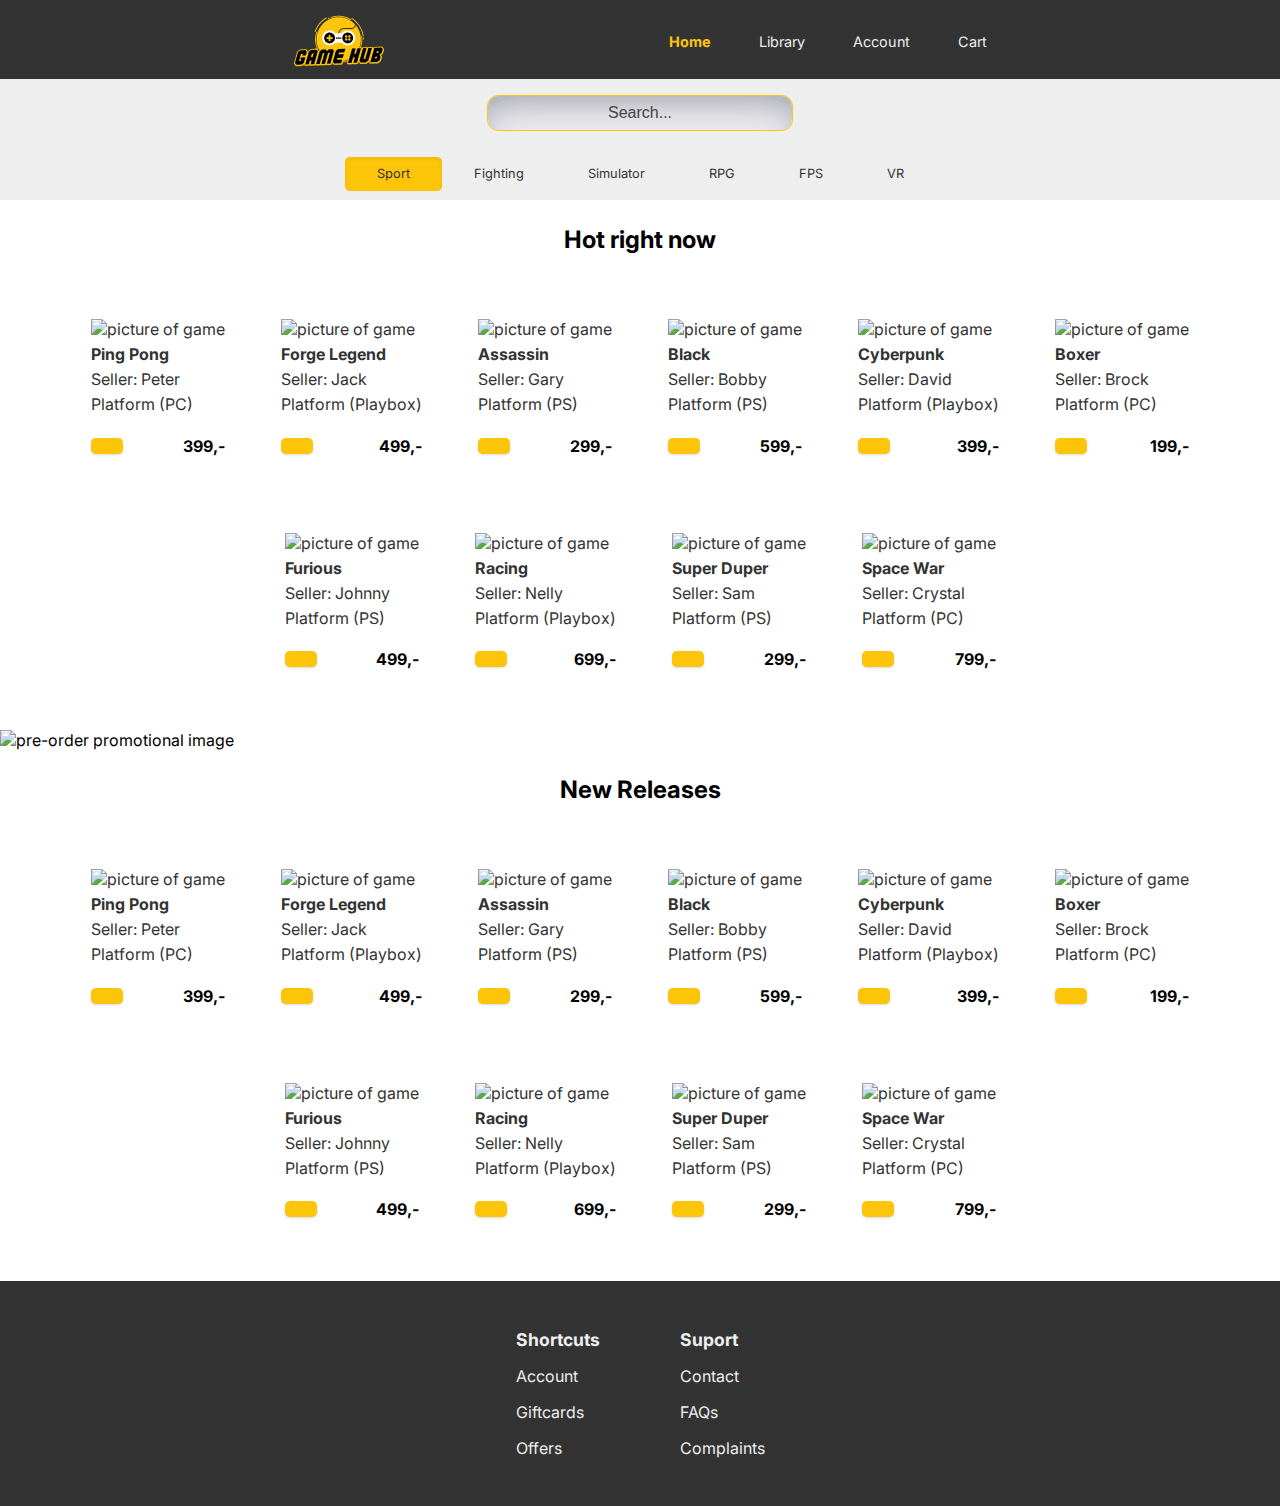
==== commit 07e965c3: "commit" ====
--- a/index.html
+++ b/index.html
@@ -65,326 +65,14 @@
     
     <h2><i class="fa-solid fa-fire"></i>Hot right now<i class="fa-solid fa-fire"></i></h2>
 
-    <section class="home-page-images-container">
-        <div class="product-list-item">
-            <div>
-                <a href="product-screen.html">
-                <img class="home-page-images" src="images/GameHub_covers.jpg" alt="picture of game">
-                <h3>Ping Pong</h3>
-                <p>Seller: Peter <i class="fa-solid fa-circle-check"></i></p>
-                <p class="platform">Platform (PC) <i class="fa-brands fa-windows"></i></p>
-                </a>
-            </div>
-            <div class="btn-price">
-                <a class="buy-btn" href="product-screen.html"><i class="fa-solid fa-cart-plus"></i></a>
-                <h4>399,-</h4>
-            </div>
-        </div>
-
-        <div class="product-list-item">
-            <div>
-                <a href="product-screen.html">
-                <img class="home-page-images" src="images/GameHub_covers10.jpg" alt="picture of game">
-                <h3>Ping Pong</h3>
-                <p>Seller: Peter <i class="fa-solid fa-circle-check"></i></p>
-                <p class="platform">Platform (Xbox) <i class="fa-brands fa-xbox"></i></p>
-                </a>
-            </div>
-            <div class="btn-price">
-                <a class="buy-btn" href="product-screen.html"><i class="fa-solid fa-cart-plus"></i></a>
-                <h4>499,-</h4>
-            </div>
-        </div>
-
-        <div class="product-list-item">
-            <div>
-                <a href="product-screen.html">
-                <img class="home-page-images" src="images/GameHub_covers5.jpg" alt="picture of game">
-                <h3>Ping Pong</h3>
-                <p>Seller: Peter <i class="fa-solid fa-circle-check"></i></p>
-                <p class="platform">Platform (PS) <i class="fa-brands fa-playstation"></i></p>
-                </a>
-            </div>
-            <div class="btn-price">
-                <a class="buy-btn" href="product-screen.html"><i class="fa-solid fa-cart-plus"></i></a>
-                <h4>299,-</h4>
-            </div>
-        </div>
-
-        <div class="product-list-item">
-            <div>
-                <a href="product-screen.html">
-                <img class="home-page-images" src="images/GameHub_covers3.jpg" alt="picture of game">
-                <h3>Ping Pong</h3>
-                <p>Seller: Peter <i class="fa-solid fa-circle-check"></i></p>
-                <p class="platform">Platform (PC) <i class="fa-brands fa-windows"></i></p>
-                </a>
-            </div>
-            <div class="btn-price">
-                <a class="buy-btn" href="product-screen.html"><i class="fa-solid fa-cart-plus"></i></a>
-                <h4>599,-</h4>
-            </div>
-        </div>
-
-        <div class="product-list-item">
-            <div>
-                <a href="product-screen.html">
-                <img class="home-page-images" src="images/GameHub_covers9.jpg" alt="picture of game">
-                <h3>Ping Pong</h3>
-                <p>Seller: Peter <i class="fa-solid fa-circle-check"></i></p>
-                <p class="platform">Platform (Xbox) <i class="fa-brands fa-xbox"></i></p>
-                </a>
-            </div>
-            <div class="btn-price">
-                <a class="buy-btn" href="product-screen.html"><i class="fa-solid fa-cart-plus"></i></a>
-                <h4>399,-</h4>
-            </div>
-        </div>
-
-        <div class="product-list-item">
-            <div>
-                <a href="product-screen.html">
-                <img class="home-page-images" src="images/GameHub_covers8.jpg" alt="picture of game">
-                <h3>Ping Pong</h3>
-                <p>Seller: Peter <i class="fa-solid fa-circle-check"></i></p>
-                <p class="platform">Platform (PS) <i class="fa-brands fa-playstation"></i></p>
-                </a>
-            </div>
-            <div class="btn-price">
-                <a class="buy-btn" href="product-screen.html"><i class="fa-solid fa-cart-plus"></i></a>
-                <h4>199,-</h4>
-            </div>
-        </div>
-
-        <div class="product-list-item">
-            <div>
-                <a href="product-screen.html">
-                <img class="home-page-images" src="images/GameHub_covers4.jpg" alt="picture of game">
-                <h3>Ping Pong</h3>
-                <p>Seller: Peter <i class="fa-solid fa-circle-check"></i></p>
-                <p class="platform">Platform (Xbox) <i class="fa-brands fa-xbox"></i></p>
-                </a>
-            </div>
-            <div class="btn-price">
-                <a class="buy-btn" href="product-screen.html"><i class="fa-solid fa-cart-plus"></i></a>
-                <h4>499,-</h4>
-            </div>
-        </div>
-
-        <div class="product-list-item">
-            <div>
-                <a href="product-screen.html">
-                <img class="home-page-images" src="images/GameHub_covers7.jpg" alt="picture of game">
-                <h3>Ping Pong</h3>
-                <p>Seller: Peter <i class="fa-solid fa-circle-check"></i></p>
-                <p class="platform">Platform (PC) <i class="fa-brands fa-windows"></i></p>
-                </a>
-            </div>
-            <div class="btn-price">
-                <a class="buy-btn" href="product-screen.html"><i class="fa-solid fa-cart-plus"></i></a>
-                <h4>699,-</h4>
-            </div>
-        </div>
-
-        <div class="product-list-item">
-            <div>
-                <a href="product-screen.html">
-                <img class="home-page-images" src="images/GameHub_covers2.jpg" alt="picture of game">
-                <h3>Ping Pong</h3>
-                <p>Seller: Peter <i class="fa-solid fa-circle-check"></i></p>
-                <p class="platform">Platform (Xbox) <i class="fa-brands fa-xbox"></i></p>
-                </a>
-            </div>
-            <div class="btn-price">
-                <a class="buy-btn" href="product-screen.html"><i class="fa-solid fa-cart-plus"></i></a>
-                <h4>299,-</h4>
-            </div>
-        </div>
-
-        <div class="product-list-item">
-            <div>
-                <a href="product-screen.html">
-                <img class="home-page-images" src="images/GameHub_covers10.jpg" alt="picture of game">
-                <h3>Ping Pong</h3>
-                <p>Seller: Peter <i class="fa-solid fa-circle-check"></i></p>
-                <p class="platform">Platform (PS) <i class="fa-brands fa-playstation"></i></p>
-                </a>
-            </div>
-            <div class="btn-price">
-                <a class="buy-btn" href="product-screen.html"><i class="fa-solid fa-cart-plus"></i></a>
-                <h4>799,-</h4>
-            </div>
-        </div>
-
-        
-
-
-
-        
-    </section>
+    <section class="home-page-images-container"></section>
 
     <section class="desktop-additional-products">
         <img class="promotional-image" src="images/Centreimg.png" alt="pre-order promotional image">
     </section>
     
     <h2 class="desktop-additional-products"><i class="fa-solid fa-fire"></i>New Releases<i class="fa-solid fa-fire"></i></h2>
-    <section class="home-page-images-container">
-        <div class="product-list-item">
-            <div>
-                <a href="product-screen.html">
-                <img class="home-page-images" src="images/GameHub_covers.jpg" alt="picture of game">
-                <h3>Ping Pong</h3>
-                <p>Seller: Peter <i class="fa-solid fa-circle-check"></i></p>
-                <p class="platform">Platform (PC) <i class="fa-brands fa-windows"></i></p>
-                </a>
-            </div>
-            <div class="btn-price">
-                <a class="buy-btn" href="product-screen.html"><i class="fa-solid fa-cart-plus"></i></a>
-                <h4>399,-</h4>
-            </div>
-        </div>
-
-        <div class="product-list-item">
-            <div>
-                <a href="product-screen.html">
-                <img class="home-page-images" src="images/GameHub_covers10.jpg" alt="picture of game">
-                <h3>Ping Pong</h3>
-                <p>Seller: Peter <i class="fa-solid fa-circle-check"></i></p>
-                <p class="platform">Platform (Xbox) <i class="fa-brands fa-xbox"></i></p>
-                </a>
-            </div>
-            <div class="btn-price">
-                <a class="buy-btn" href="product-screen.html"><i class="fa-solid fa-cart-plus"></i></a>
-                <h4>499,-</h4>
-            </div>
-        </div>
-
-        <div class="product-list-item">
-            <div>
-                <a href="product-screen.html">
-                <img class="home-page-images" src="images/GameHub_covers5.jpg" alt="picture of game">
-                <h3>Ping Pong</h3>
-                <p>Seller: Peter <i class="fa-solid fa-circle-check"></i></p>
-                <p class="platform">Platform (PS) <i class="fa-brands fa-playstation"></i></p>
-                </a>
-            </div>
-            <div class="btn-price">
-                <a class="buy-btn" href="product-screen.html"><i class="fa-solid fa-cart-plus"></i></a>
-                <h4>299,-</h4>
-            </div>
-        </div>
-
-        <div class="product-list-item">
-            <div>
-                <a href="product-screen.html">
-                <img class="home-page-images" src="images/GameHub_covers3.jpg" alt="picture of game">
-                <h3>Ping Pong</h3>
-                <p>Seller: Peter <i class="fa-solid fa-circle-check"></i></p>
-                <p class="platform">Platform (PC) <i class="fa-brands fa-windows"></i></p>
-                </a>
-            </div>
-            <div class="btn-price">
-                <a class="buy-btn" href="product-screen.html"><i class="fa-solid fa-cart-plus"></i></a>
-                <h4>599,-</h4>
-            </div>
-        </div>
-
-        <div class="product-list-item">
-            <div>
-                <a href="product-screen.html">
-                <img class="home-page-images" src="images/GameHub_covers9.jpg" alt="picture of game">
-                <h3>Ping Pong</h3>
-                <p>Seller: Peter <i class="fa-solid fa-circle-check"></i></p>
-                <p class="platform">Platform (Xbox) <i class="fa-brands fa-xbox"></i></p>
-                </a>
-            </div>
-            <div class="btn-price">
-                <a class="buy-btn" href="product-screen.html"><i class="fa-solid fa-cart-plus"></i></a>
-                <h4>399,-</h4>
-            </div>
-        </div>
-
-        <div class="product-list-item">
-            <div>
-                <a href="product-screen.html">
-                <img class="home-page-images" src="images/GameHub_covers8.jpg" alt="picture of game">
-                <h3>Ping Pong</h3>
-                <p>Seller: Peter <i class="fa-solid fa-circle-check"></i></p>
-                <p class="platform">Platform (PS) <i class="fa-brands fa-playstation"></i></p>
-                </a>
-            </div>
-            <div class="btn-price">
-                <a class="buy-btn" href="product-screen.html"><i class="fa-solid fa-cart-plus"></i></a>
-                <h4>199,-</h4>
-            </div>
-        </div>
-
-        <div class="product-list-item">
-            <div>
-                <a href="product-screen.html">
-                <img class="home-page-images" src="images/GameHub_covers4.jpg" alt="picture of game">
-                <h3>Ping Pong</h3>
-                <p>Seller: Peter <i class="fa-solid fa-circle-check"></i></p>
-                <p class="platform">Platform (Xbox) <i class="fa-brands fa-xbox"></i></p>
-                </a>
-            </div>
-            <div class="btn-price">
-                <a class="buy-btn" href="product-screen.html"><i class="fa-solid fa-cart-plus"></i></a>
-                <h4>499,-</h4>
-            </div>
-        </div>
-
-        <div class="product-list-item">
-            <div>
-                <a href="product-screen.html">
-                <img class="home-page-images" src="images/GameHub_covers7.jpg" alt="picture of game">
-                <h3>Ping Pong</h3>
-                <p>Seller: Peter <i class="fa-solid fa-circle-check"></i></p>
-                <p class="platform">Platform (PC) <i class="fa-brands fa-windows"></i></p>
-                </a>
-            </div>
-            <div class="btn-price">
-                <a class="buy-btn" href="product-screen.html"><i class="fa-solid fa-cart-plus"></i></a>
-                <h4>699,-</h4>
-            </div>
-        </div>
-
-        <div class="product-list-item">
-            <div>
-                <a href="product-screen.html">
-                <img class="home-page-images" src="images/GameHub_covers2.jpg" alt="picture of game">
-                <h3>Ping Pong</h3>
-                <p>Seller: Peter <i class="fa-solid fa-circle-check"></i></p>
-                <p class="platform">Platform (Xbox) <i class="fa-brands fa-xbox"></i></p>
-                </a>
-            </div>
-            <div class="btn-price">
-                <a class="buy-btn" href="product-screen.html"><i class="fa-solid fa-cart-plus"></i></a>
-                <h4>299,-</h4>
-            </div>
-        </div>
-
-        <div class="product-list-item">
-            <div>
-                <a href="product-screen.html">
-                <img class="home-page-images" src="images/GameHub_covers10.jpg" alt="picture of game">
-                <h3>Ping Pong</h3>
-                <p>Seller: Peter <i class="fa-solid fa-circle-check"></i></p>
-                <p class="platform">Platform (PS) <i class="fa-brands fa-playstation"></i></p>
-                </a>
-            </div>
-            <div class="btn-price">
-                <a class="buy-btn" href="product-screen.html"><i class="fa-solid fa-cart-plus"></i></a>
-                <h4>799,-</h4>
-            </div>
-        </div>
-
-        
-
-
-
-        
-    </section>
+    <section class="home-page-images-container"></section>
     
 
 </main>
@@ -409,5 +97,8 @@
     </div>      
     </footer>
 
+
+
+    <script src="js/index.js" type="module"></script>
 </body>
 </html>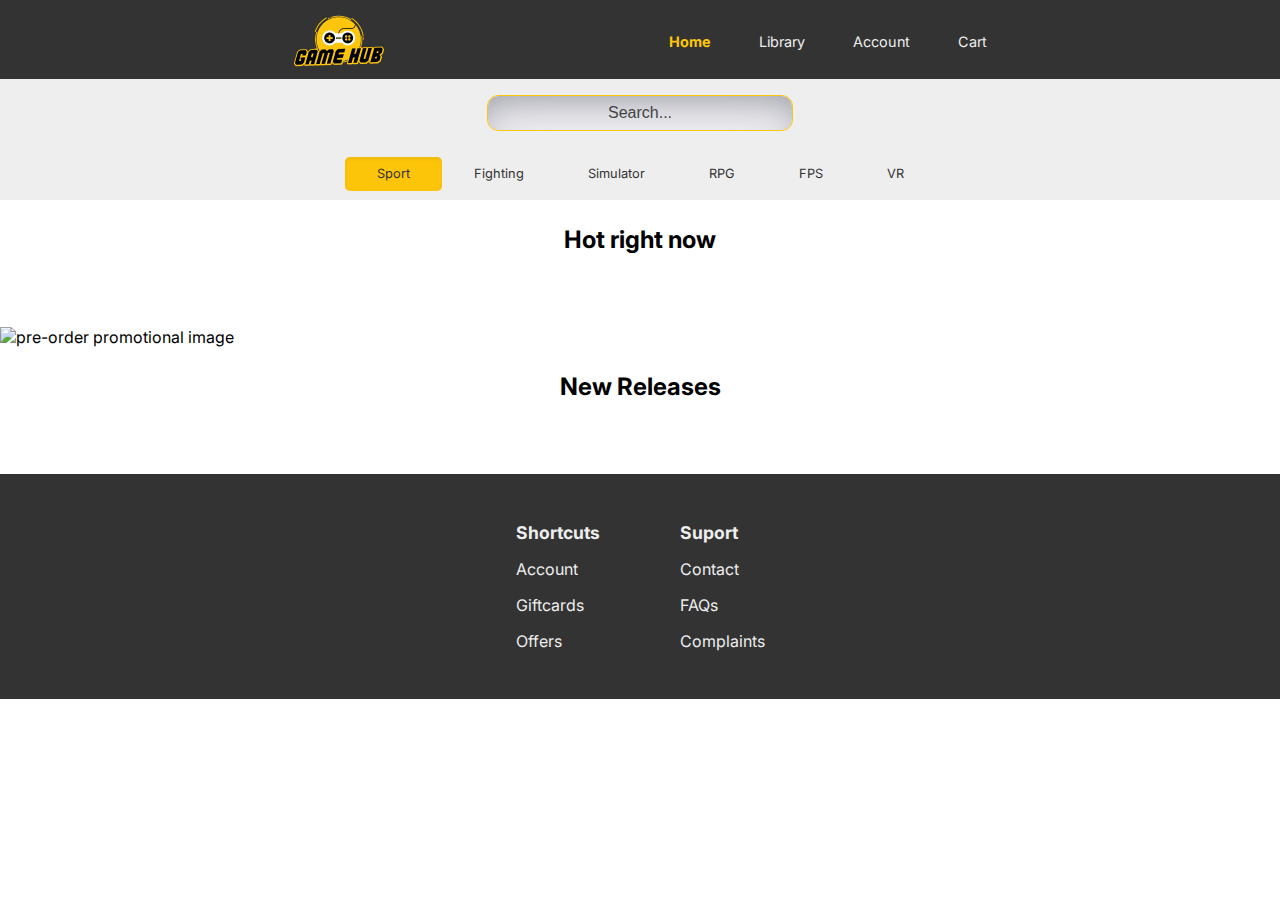
==== commit a5743b30: "commit" ====
--- a/index.html
+++ b/index.html
@@ -40,7 +40,7 @@
             <a class="home-hover" id="current-active" href="index.html"><i class="fa-solid fa-house-chimney"></i>Home</a>
             <a class="library-hover" href="library.html"><i class="fa-solid fa-gamepad"></i> Library</a>
             <a class="account-hover" href="account.html"><i class="fa-solid fa-user"></i> Account</a>
-            <a class="cart-hover" href="cart.html"><i class="fa-solid fa-cart-shopping"></i> Cart</a>
+            <a class="cart-hover item-added-display" href="cart.html"><i class="fa-solid fa-cart-shopping"></i>Cart</a>
         </div>
     </nav>
 
@@ -72,6 +72,7 @@
     </section>
     
     <h2 class="desktop-additional-products"><i class="fa-solid fa-fire"></i>New Releases<i class="fa-solid fa-fire"></i></h2>
+    
     <section class="home-page-images-container"></section>
     
 
@@ -98,7 +99,7 @@
     </footer>
 
 
-
+    
     <script src="js/index.js" type="module"></script>
 </body>
 </html>--- a/css/globalStyles.css
+++ b/css/globalStyles.css
@@ -56,6 +56,7 @@
     gap: 0.3rem;
     font-size: 0.9em;
 }
+
 
 
 
@@ -126,9 +127,6 @@
     width: 10rem;
 }
 
-.home-page-images-container i {
-    color: #3FA535;
-}
 .platform i{
     color: #333;
 }
@@ -148,6 +146,38 @@
     margin-right: auto;
 }
 
+.buy-btn:active{
+    box-shadow: rgba(50, 50, 93, 0.25) 0px 30px 60px -12px inset, rgba(0, 0, 0, 0.3) 0px 18px 36px -18px inset;
+}
+
+.payment-and-subtotal{
+    display: flex;
+    flex-direction: column;
+    align-items: flex-end;
+    padding: 1rem;
+    gap: 1rem;
+}
+.subtotal-container{
+    display: flex;
+    flex-direction: column;
+    text-align: center;
+}
+
+.cart-payment-btn-container{
+    display: flex;
+    flex-direction: column;
+    max-width: 15rem;
+    gap: 1rem;
+}
+
+.checkout-btn{
+    padding: 0.9rem 2rem;
+    background-color: #333;
+    border-radius: 0.3rem;
+    text-decoration: none;
+    color: #FDC50A;
+    border: 1px solid #FDC50A;}
+
 
 /* Main - Library */
 
@@ -233,7 +263,10 @@
 /* Main-Cart */
 
 
-.shopping-cart-container{padding: 2rem 0rem;}
+.shopping-cart-container{
+    padding: 2rem 0rem;
+    display: flex;
+    flex-direction: column;}
 
 .text-description{
     display: flex;
--- a/css/deviceStyles/desktopStyles.css
+++ b/css/deviceStyles/desktopStyles.css
@@ -71,16 +71,14 @@
 
     .buy-btn {
         padding: 0.5rem 1rem;
+        color: #333;
         background-color: #FDC50A;
         border-radius: 0.3rem;
         box-shadow: rgba(0, 0, 0, 0.1) 0px 1px 3px 0px, rgba(0, 0, 0, 0.06) 0px 1px 2px 0px;}
 
-    .buy-btn i{
-        color: #333;
-    }
+    
     .buy-btn:hover{
-        background-color: #a881017a;
-    }
+        background-color: #a881017a;}
     
     
     /* Main - Library */
@@ -129,8 +127,6 @@
     
     
 
-    
-
 
 
     
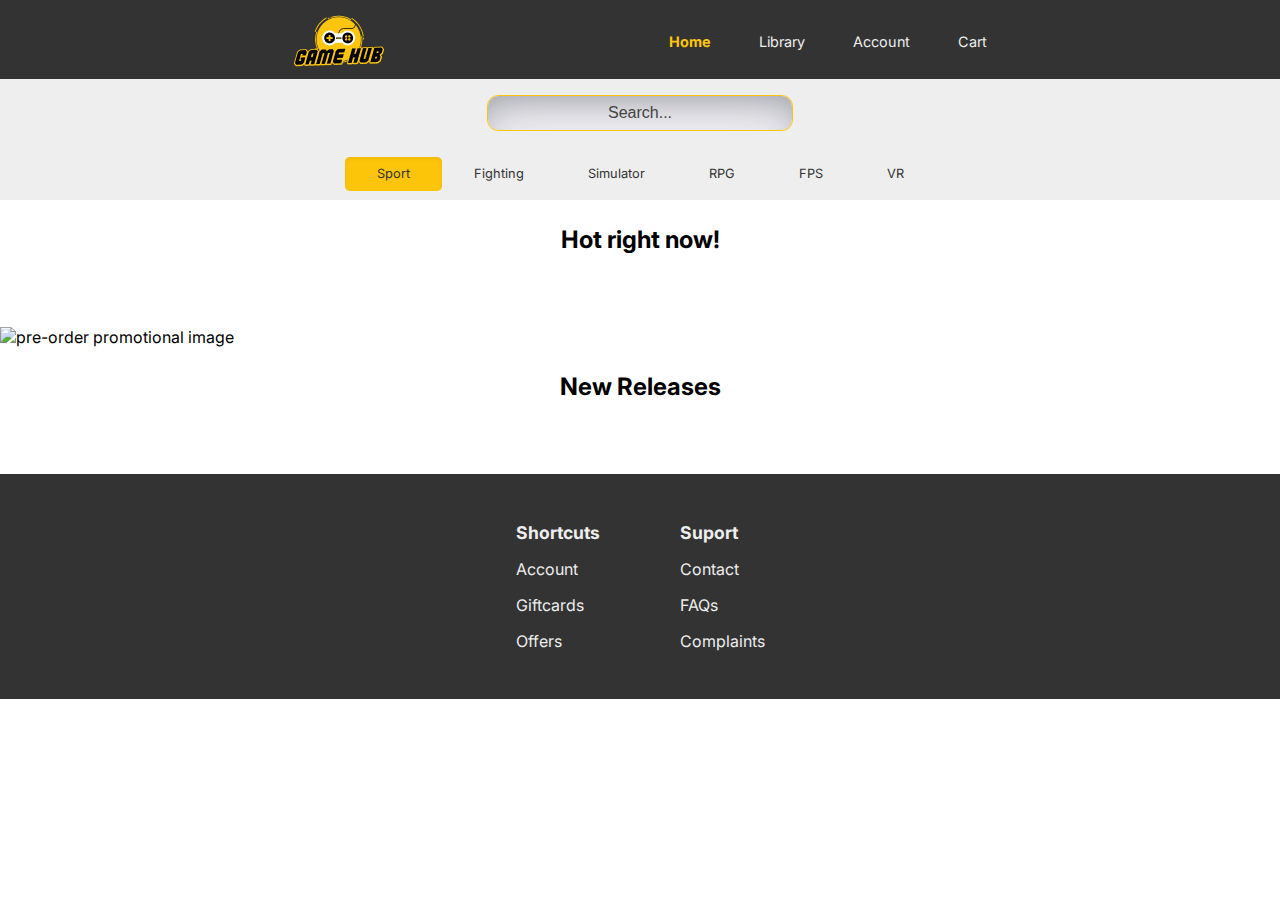
==== commit d470f59e: "commit" ====
--- a/index.html
+++ b/index.html
@@ -63,7 +63,7 @@
 
 <main>
     
-    <h2><i class="fa-solid fa-fire"></i>Hot right now<i class="fa-solid fa-fire"></i></h2>
+    <h2><i class="fa-solid fa-fire"></i>Hot right now!<i class="fa-solid fa-fire"></i></h2>
 
     <section class="home-page-images-container"></section>
 
@@ -99,7 +99,7 @@
     </footer>
 
 
-    
+
     <script src="js/index.js" type="module"></script>
 </body>
 </html>--- a/css/globalStyles.css
+++ b/css/globalStyles.css
@@ -6,15 +6,21 @@
 
 /* GLOBAL STYLES */
 
-*, *::after, *::before {
-    box-sizing: inherit;}
-
-img {width: 100%;}
+*,
+*::after,
+*::before {
+    box-sizing: inherit;
+}
+
+img {
+    width: 100%;
+}
 
 body {
     margin: 0;
     font-family: "Inter", "Roboto", sans-serif;
-    min-height: 100vh;}
+    min-height: 100vh;
+}
 
 
 
@@ -22,16 +28,20 @@
 
 #current-active {
     color: #FDC50A;
-    font-weight: bold;}
-
-
-.search-container {margin: auto;}
+    font-weight: bold;
+}
+
+
+.search-container {
+    margin: auto;
+}
 
 
 input::placeholder {
     color: #444;
     font-size: 1rem;
-    text-align: center;}
+    text-align: center;
+}
 
 
 .current-sport {
@@ -40,12 +50,14 @@
     box-shadow: rgba(0, 0, 0, 0.06) 0px 2px 4px 0px inset;
 }
 
-.main-nav-container{
-    background-color: #333;
-    padding: 0.5rem;}
-    
+.main-nav-container {
+    background-color: #333;
+    padding: 0.5rem;
+}
+
 .nav-menu {
-    display: flex;}
+    display: flex;
+}
 
 .main-nav-container a {
     display: flex;
@@ -64,10 +76,10 @@
 /* Local-Nav - Home */
 
 .local-nav-container {
-   display: flex;
-   flex-direction: column;
-   gap: 1rem;
-   background-color: #eee;
+    display: flex;
+    flex-direction: column;
+    gap: 1rem;
+    background-color: #eee;
 }
 
 .local-nav-menu {
@@ -116,18 +128,20 @@
 
 .active-switcher {
     box-shadow: rgba(0, 0, 0, 0.06) 0px 2px 4px 0px inset;
-    background-color: #FDC50A;}
-.inactive-switcher{
+    background-color: #FDC50A;
+}
+
+.inactive-switcher {
     box-shadow: rgba(0, 0, 0, 0.1) 0px 1px 3px 0px, rgba(0, 0, 0, 0.06) 0px 1px 2px 0px;
 }
 
-/* Main - Home */  
+/* Main - Home */
 
 .home-page-images {
     width: 10rem;
 }
 
-.platform i{
+.platform i {
     color: #333;
 }
 
@@ -146,166 +160,153 @@
     margin-right: auto;
 }
 
-.buy-btn:active{
+.buy-btn:active {
     box-shadow: rgba(50, 50, 93, 0.25) 0px 30px 60px -12px inset, rgba(0, 0, 0, 0.3) 0px 18px 36px -18px inset;
 }
 
-.payment-and-subtotal{
+.payment-and-subtotal {
     display: flex;
     flex-direction: column;
     align-items: flex-end;
     padding: 1rem;
     gap: 1rem;
 }
-.subtotal-container{
-    display: flex;
-    flex-direction: column;
-    text-align: center;
-}
-
-.cart-payment-btn-container{
+
+.subtotal-container {
+    display: flex;
+    flex-direction: column;
+    text-align: center;
+}
+
+.cart-payment-btn-container {
     display: flex;
     flex-direction: column;
     max-width: 15rem;
     gap: 1rem;
 }
 
-.checkout-btn{
+.checkout-btn {
     padding: 0.9rem 2rem;
     background-color: #333;
     border-radius: 0.3rem;
     text-decoration: none;
     color: #FDC50A;
-    border: 1px solid #FDC50A;}
+    border: 1px solid #FDC50A;
+}
 
 
 /* Main - Library */
 
-.code-btn, .create-account-btn {
+.code-btn,
+.create-account-btn {
     padding: 0.8rem;
     background-color: #333;
     border: 1px solid #FDC50A;
     cursor: pointer;
     color: #FDC50A;
     border-radius: 0.3rem;
-    font-size: 1rem;}
+    font-size: 1rem;
+}
 
 
 /* Main - Product Page */
 
 
-.main-platform-container {
-    display: flex;
-    flex-direction: column;
-}
-
-.main-platform-container select {
-    text-align: center;
-    cursor: pointer;
-    padding: 0.8rem;
-    border: 1px solid #ddd;
-    border-radius: 0.3rem;
-    background-color: #fff;
-    box-shadow: rgba(0, 0, 0, 0.1) 0px 1px 3px 0px, rgba(0, 0, 0, 0.06) 0px 1px 2px 0px;
-    font-size: 1em;
-}
-
-.main-platform-container h2 {
-    justify-self: left;
-    align-self: center;
-}
-
-.devices {
-    display: flex;
-    justify-content: space-evenly;
-    gap: 0.5rem;
-    flex-wrap: wrap;}
-
-.devices input[type="radio"] {
-    opacity: 0;
-    position: fixed;
-    width: 0;}
-
-.devices label {
-    color: #333;
-    display: flex;
-    flex-direction: column;
-    border-radius: 0.3rem;
-    border: 1px solid #ddd;
-    box-shadow: rgba(0, 0, 0, 0.1) 0px 1px 3px 0px, rgba(0, 0, 0, 0.06) 0px 1px 2px 0px;
-    font-size: 0.8em;
+
+.product-container {
+    display: flex;
+    flex-direction: column;
+}
+
+.productCard {
+    display: flex;
+    margin: auto;
+}
+
+.productCard img {
     padding: 1rem;
-    text-align: center;
-    cursor: pointer;}
-
-.devices label:hover{background-color: #a881017a;}
-.devices input[type="radio"]:checked + label {background-color: #FDC50A;}
-
-.payment-container {
-    display: flex;
-    justify-content: center;
-    padding: 1rem;
-    margin: 1rem;
-    background-color: #eee;}
-
-.payment-container a {
-    background-color: #FDC50A;
-    color: #333;
-    text-decoration: none;
-    padding: 1rem 2rem;
-    border-radius: 0.3rem;
-    font-weight: bold;
-    box-shadow: rgba(0, 0, 0, 0.1) 0px 1px 3px 0px, rgba(0, 0, 0, 0.06) 0px 1px 2px 0px;}
-.payment-container a:hover{
-    background-color: #a881017a;}
+    max-width: 15rem;
+}
+
+.productDescription {
+    display: flex;
+    flex-direction: column;
+    gap: 1rem;
+    max-width: 25rem;
+    padding: 0rem 1rem;
+}
+
+.categoryContainer {
+    display: flex;
+    gap: 2rem;
+}
+
+
+
+
+
+
+
+
 
 
 /* Main-Cart */
 
 
-.shopping-cart-container{
+.shopping-cart-container {
     padding: 2rem 0rem;
     display: flex;
-    flex-direction: column;}
-
-.text-description{
+    flex-direction: column;
+}
+
+.text-description {
     display: flex;
     justify-content: space-around;
     background-color: #eee;
-    padding: 1rem 0rem;}
-
-.text-description span{
+    padding: 1rem 0rem;
+}
+
+.text-description span {
     text-decoration: underline;
 }
 
-.item-cell{
+.item-cell {
     justify-content: center;
     flex-basis: 5rem;
     max-width: 10rem;
 }
 
-.item-container{
+.item-container {
     display: flex;
     justify-content: space-evenly;
     background-color: #eee;
-    padding: 1rem;}
-
-.item-display-container{
+    padding: 1rem;
+}
+
+.item-display-container {
     display: flex;
     flex-direction: column;
     align-items: center;
 }
-.platform, .quantity, .price{margin: auto;}
-
-.item-showcase{
+
+.platform,
+.quantity,
+.price {
+    margin: auto;
+}
+
+.item-showcase {
     display: flex;
     align-items: center;
     gap: 2rem;
-    padding: 1rem;}
-
-.item-img{max-width: 6rem;}
-
-#item-quantity{
+    padding: 1rem;
+}
+
+.item-img {
+    max-width: 6rem;
+}
+
+#item-quantity {
     font-size: 1rem;
     border-radius: 0.3rem;
     padding: 0.5rem 1rem;
@@ -313,16 +314,17 @@
     text-align: center;
 }
 
-.remove-btn{
+.remove-btn {
     border-radius: 0.3rem;
     border: 1px solid #FDC50A;
     background-color: #333;
     color: #FDC50A;
     font-size: 1rem;
     padding: 1rem;
-    box-shadow: rgba(0, 0, 0, 0.1) 0px 1px 3px 0px, rgba(0, 0, 0, 0.06) 0px 1px 2px 0px;}
-
-.remove-btn:hover{
+    box-shadow: rgba(0, 0, 0, 0.1) 0px 1px 3px 0px, rgba(0, 0, 0, 0.06) 0px 1px 2px 0px;
+}
+
+.remove-btn:hover {
     color: #a881017a;
     background-color: #555;
 }
@@ -365,7 +367,7 @@
     border-radius: 10px;
     box-shadow: 1px 1px 1px;
     cursor: pointer;
-    
+
 }
 
 
@@ -375,22 +377,34 @@
     display: flex;
     flex-direction: column;
     align-items: center;
-    gap: 1rem;}
-
-.SoMe-account{
-    display: flex;
-    gap: 1rem;}
-
-.SoMe-account a {font-size: 2.5rem;}
-
-.SoMe-account a:nth-child(1) {color: #25D366;}
-.SoMe-account a:nth-child(2) {color: #1DA1F2;}
-.SoMe-account a:nth-child(3) {color: #4267B2;}
+    gap: 1rem;
+}
+
+.SoMe-account {
+    display: flex;
+    gap: 1rem;
+}
+
+.SoMe-account a {
+    font-size: 2.5rem;
+}
+
+.SoMe-account a:nth-child(1) {
+    color: #25D366;
+}
+
+.SoMe-account a:nth-child(2) {
+    color: #1DA1F2;
+}
+
+.SoMe-account a:nth-child(3) {
+    color: #4267B2;
+}
 
 
 /* Main - Create Account */
 
-.create-with-email{
+.create-with-email {
     padding: 1rem 2rem;
     background-color: #333;
     color: #FDC50A;
@@ -398,7 +412,8 @@
     border-radius: 0.3rem;
     cursor: pointer;
     text-decoration: none;
-    box-shadow: rgba(0, 0, 0, 0.1) 0px 1px 3px 0px, rgba(0, 0, 0, 0.06) 0px 1px 2px 0px;}
+    box-shadow: rgba(0, 0, 0, 0.1) 0px 1px 3px 0px, rgba(0, 0, 0, 0.06) 0px 1px 2px 0px;
+}
 
 
 .create-account-main-container {
@@ -412,7 +427,8 @@
 .form-container form {
     display: flex;
     flex-direction: column;
-    gap: 0.8rem;}
+    gap: 0.8rem;
+}
 
 .form-container input {
     height: 44px;
@@ -421,14 +437,16 @@
 }
 
 .stepper-container {
-    margin: auto;}
+    margin: auto;
+}
 
 .stepper {
     display: flex;
     gap: 2rem;
     list-style: none;
     padding: 1rem;
-    width: 25rem;}
+    width: 25rem;
+}
 
 .stepper-item {
     text-align: center;
@@ -454,6 +472,7 @@
     align-items: center;
     gap: 15px 0px;
 }
+
 .contact-main-container h1 {
     text-align: center;
 }
@@ -462,6 +481,7 @@
     border-radius: 5px;
     border: 1px solid #333;
 }
+
 label {
     font-weight: bold;
     margin: 0px;
@@ -469,29 +489,35 @@
 }
 
 /* Footer */
-footer{
-    background-color: #333;
-    padding: 3rem;}
-
-.footer-container{
+footer {
+    background-color: #333;
+    padding: 3rem;
+}
+
+.footer-container {
     display: flex;
     justify-content: center;
-    gap: 5rem;}
-    
+    gap: 5rem;
+}
+
 .footer-container div {
     display: flex;
     flex-direction: column;
-    gap: 1rem;}
+    gap: 1rem;
+}
 
 .footer-container h5 {
     color: #eee;
     font-size: 1.1em;
-    margin: 0px;}
+    margin: 0px;
+}
 
 .footer-container a {
     text-decoration: none;
-    color: #eee;}
-
-.footer-container a:hover{
-    color: #FDC50A;
-    text-decoration: underline;}+    color: #eee;
+}
+
+.footer-container a:hover {
+    color: #FDC50A;
+    text-decoration: underline;
+}--- a/css/deviceStyles/desktopStyles.css
+++ b/css/deviceStyles/desktopStyles.css
@@ -1,44 +1,55 @@
-
 /* DESKTOP STYLES */
 @media only screen and (min-width:45rem) {
 
-    
+
     main {
         max-width: 80rem;
-        margin: auto;}
-    
+        margin: auto;
+    }
+
     h1 {
         font-size: 2em;
-        font-weight: bold;}
-    
-    
-    
-    /* Main - Home */  
-    
+        font-weight: bold;
+    }
+
+
+
+    /* Main - Home */
+
     main h2 {
         font-size: 1.5em;
-        margin: 25px;}
-    
-    main h3, main p {
+        margin: 25px;
+    }
+
+    main h3,
+    main p {
         font-size: 1em;
-        margin: 5px 0px;}
+        margin: 5px 0px;
+    }
 
-    
-    .home-hover:hover, .library-hover:hover, .account-hover:hover, .cart-hover:hover {
-    color: #a88101;}
-    
+
+    .home-hover:hover,
+    .library-hover:hover,
+    .account-hover:hover,
+    .cart-hover:hover {
+        color: #a88101;
+    }
+
 
 
     .logo-desktop {
-        max-width: 6rem;}
+        max-width: 6rem;
+    }
 
-    .main-nav-container{
+    .main-nav-container {
         display: flex;
-        justify-content: space-evenly;}
+        justify-content: space-evenly;
+    }
 
-    .nav-menu{
+    .nav-menu {
         gap: 3rem;
-        align-items: center;}
+        align-items: center;
+    }
 
 
 
@@ -47,106 +58,72 @@
         flex-wrap: wrap;
         gap: 1.5rem;
         padding: 1.5rem;
-        justify-content: center;}
-    
+        justify-content: center;
+    }
+
 
     .product-list-item {
         display: flex;
         flex-direction: column;
         padding: 1rem;
-        border-radius: 0.3rem;}
+        border-radius: 0.3rem;
+    }
 
     .product-list-item:hover {
         border: 1px solid #eee;
-        box-shadow: rgba(0, 0, 0, 0.16) 0px 1px 4px;}
+        box-shadow: rgba(0, 0, 0, 0.16) 0px 1px 4px;
+    }
 
     .product-list-item a {
         text-decoration: none;
-        color: #333;}
+        color: #333;
+    }
 
-    .btn-price{
+    .btn-price {
         display: flex;
         justify-content: space-between;
-        align-items: center;}
+        align-items: center;
+    }
 
     .buy-btn {
         padding: 0.5rem 1rem;
         color: #333;
         background-color: #FDC50A;
         border-radius: 0.3rem;
-        box-shadow: rgba(0, 0, 0, 0.1) 0px 1px 3px 0px, rgba(0, 0, 0, 0.06) 0px 1px 2px 0px;}
+        box-shadow: rgba(0, 0, 0, 0.1) 0px 1px 3px 0px, rgba(0, 0, 0, 0.06) 0px 1px 2px 0px;
+    }
 
-    
-    .buy-btn:hover{
-        background-color: #a881017a;}
-    
-    
+
+    .buy-btn:hover {
+        background-color: #a881017a;
+    }
+
+
     /* Main - Library */
-    
+
     .your-games-container {
         display: flex;
         flex-wrap: wrap;
-        justify-content: space-evenly;}
-    
+        justify-content: space-evenly;
+    }
+
     .your-games-product-container {
         width: 13rem;
         padding: 0.5rem;
         display: flex;
-        flex-wrap: wrap;}
-    
-    .mobile {display: none;}
-    
+        flex-wrap: wrap;
+    }
+
+    .mobile {
+        display: none;
+    }
+
     .library-desktop-disc h2 {
-        text-align: left;}
-    
-    
-    /* Main - Product Page */
-    
-    .product-container {
-        max-width: 45rem;
-        padding: 1rem;
-        margin: auto;}
-
-    .item-img-description {
-    display: flex;
-    gap: 2rem;
-    align-items: center;}
-
-    .item-img-description img{width: 15rem;}
+        text-align: left;
+    }
 
 
-    
-    .platform-container label:hover {
-        cursor: pointer;
-        box-shadow: 3px 3px 3px;
-    }
-    
-    
-    /* Main - Cart */
-    .breadcrumb {display: none;}
-    
-    
-
-
-
-    
-    
-    /* Main - Account */
-    .account-container h1 {
-        width: 30rem;
-        text-align: center;
-    }
-    .SoMe-account {
-        padding: 1rem;
-    }
-    .account-container img{max-width: 35rem; padding: 0.5rem;}
-
-    /* Main - Create Account */
-    
-    #selfie {
-        border: none;
-    }
-    }
+    /* Main - Product Page */
 
 
 
@@ -156,8 +133,35 @@
 
 
 
+    /* Main - Cart */
+    .breadcrumb {
+        display: none;
+    }
 
 
 
 
 
+
+
+    /* Main - Account */
+    .account-container h1 {
+        width: 30rem;
+        text-align: center;
+    }
+
+    .SoMe-account {
+        padding: 1rem;
+    }
+
+    .account-container img {
+        max-width: 35rem;
+        padding: 0.5rem;
+    }
+
+    /* Main - Create Account */
+
+    #selfie {
+        border: none;
+    }
+}--- a/css/deviceStyles/mobileStyles.css
+++ b/css/deviceStyles/mobileStyles.css
@@ -9,7 +9,8 @@
 
     h1 {
         font-size: 1.5em;
-        font-weight: bold;}
+        font-weight: bold;
+    }
 
 
 
@@ -17,9 +18,10 @@
 
     nav {
         position: sticky;
-        
+
         bottom: 0;
-        z-index: 100;}
+        z-index: 100;
+    }
 
 
     .nav-menu {
@@ -39,7 +41,7 @@
         gap: 1rem;
         background-color: #eee;
     }
-    
+
     .local-nav-menu {
         display: flex;
         flex-wrap: wrap;
@@ -50,7 +52,9 @@
 
     /* Local-Nav - Library */
 
-    .content-switcher{gap: 0.5rem;}
+    .content-switcher {
+        gap: 0.5rem;
+    }
 
 
     /* Main - Home */
@@ -60,7 +64,8 @@
         margin: 10px 0px;
     }
 
-    main h3, main p {
+    main h3,
+    main p {
         font-size: 0.8em;
         margin: 5px 0px 10px 0px;
     }
@@ -69,31 +74,38 @@
         display: flex;
         flex-wrap: wrap;
         gap: 1rem;
-        justify-content: center;}
-    
+        justify-content: center;
+    }
+
 
     .product-list-item {
         display: flex;
-        flex-direction: column;}
+        flex-direction: column;
+    }
 
 
     .product-list-item a {
         text-decoration: none;
-        color: #333;}
+        color: #333;
+    }
 
-    .btn-price{
+    .btn-price {
         display: flex;
         justify-content: space-between;
-        align-items: center;}
+        align-items: center;
+    }
 
     .buy-btn {
         padding: 0.5rem 1rem;
         background-color: #FDC50A;
         border-radius: 0.3rem;
-        box-shadow: rgba(0, 0, 0, 0.1) 0px 1px 3px 0px, rgba(0, 0, 0, 0.06) 0px 1px 2px 0px;}
+        box-shadow: rgba(0, 0, 0, 0.1) 0px 1px 3px 0px, rgba(0, 0, 0, 0.06) 0px 1px 2px 0px;
+    }
 
-    .buy-btn i{color: #333;}
-    
+    .buy-btn i {
+        color: #333;
+    }
+
 
 
 
@@ -109,9 +121,12 @@
     .your-games-product-container {
         display: flex;
         flex-wrap: wrap;
-        width: 10rem;}
+        width: 10rem;
+    }
 
-    .desktop {display: none;}
+    .desktop {
+        display: none;
+    }
 
 
     /* Main - Product Page */
@@ -128,10 +143,10 @@
         text-decoration: none;
         color: #333;
         padding: 15px;
-        justify-self: start; 
+        justify-self: start;
     }
 
-    .item-showcase-mobile{
+    .item-showcase-mobile {
         flex-wrap: wrap;
     }
 
@@ -156,8 +171,4 @@
         margin: 0px 15px;
     }
 
-}
-
-
-
-
+}